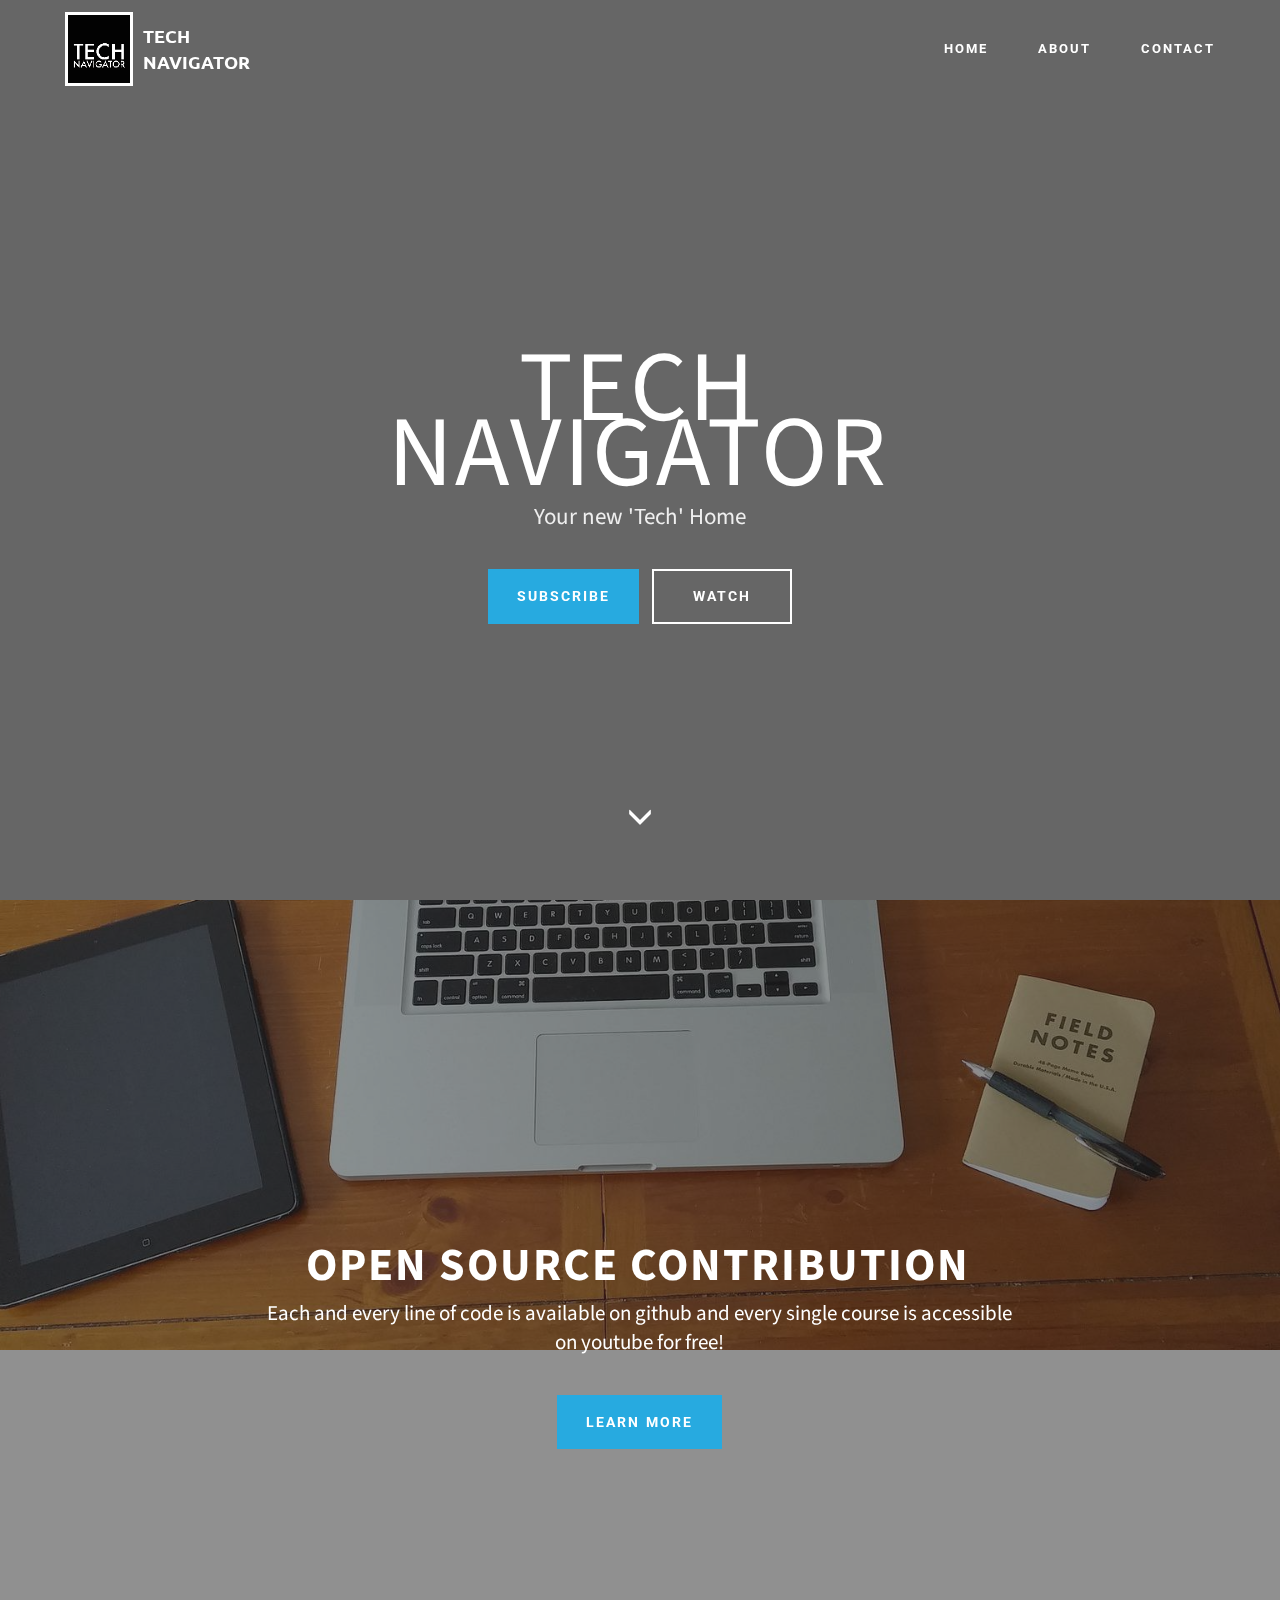
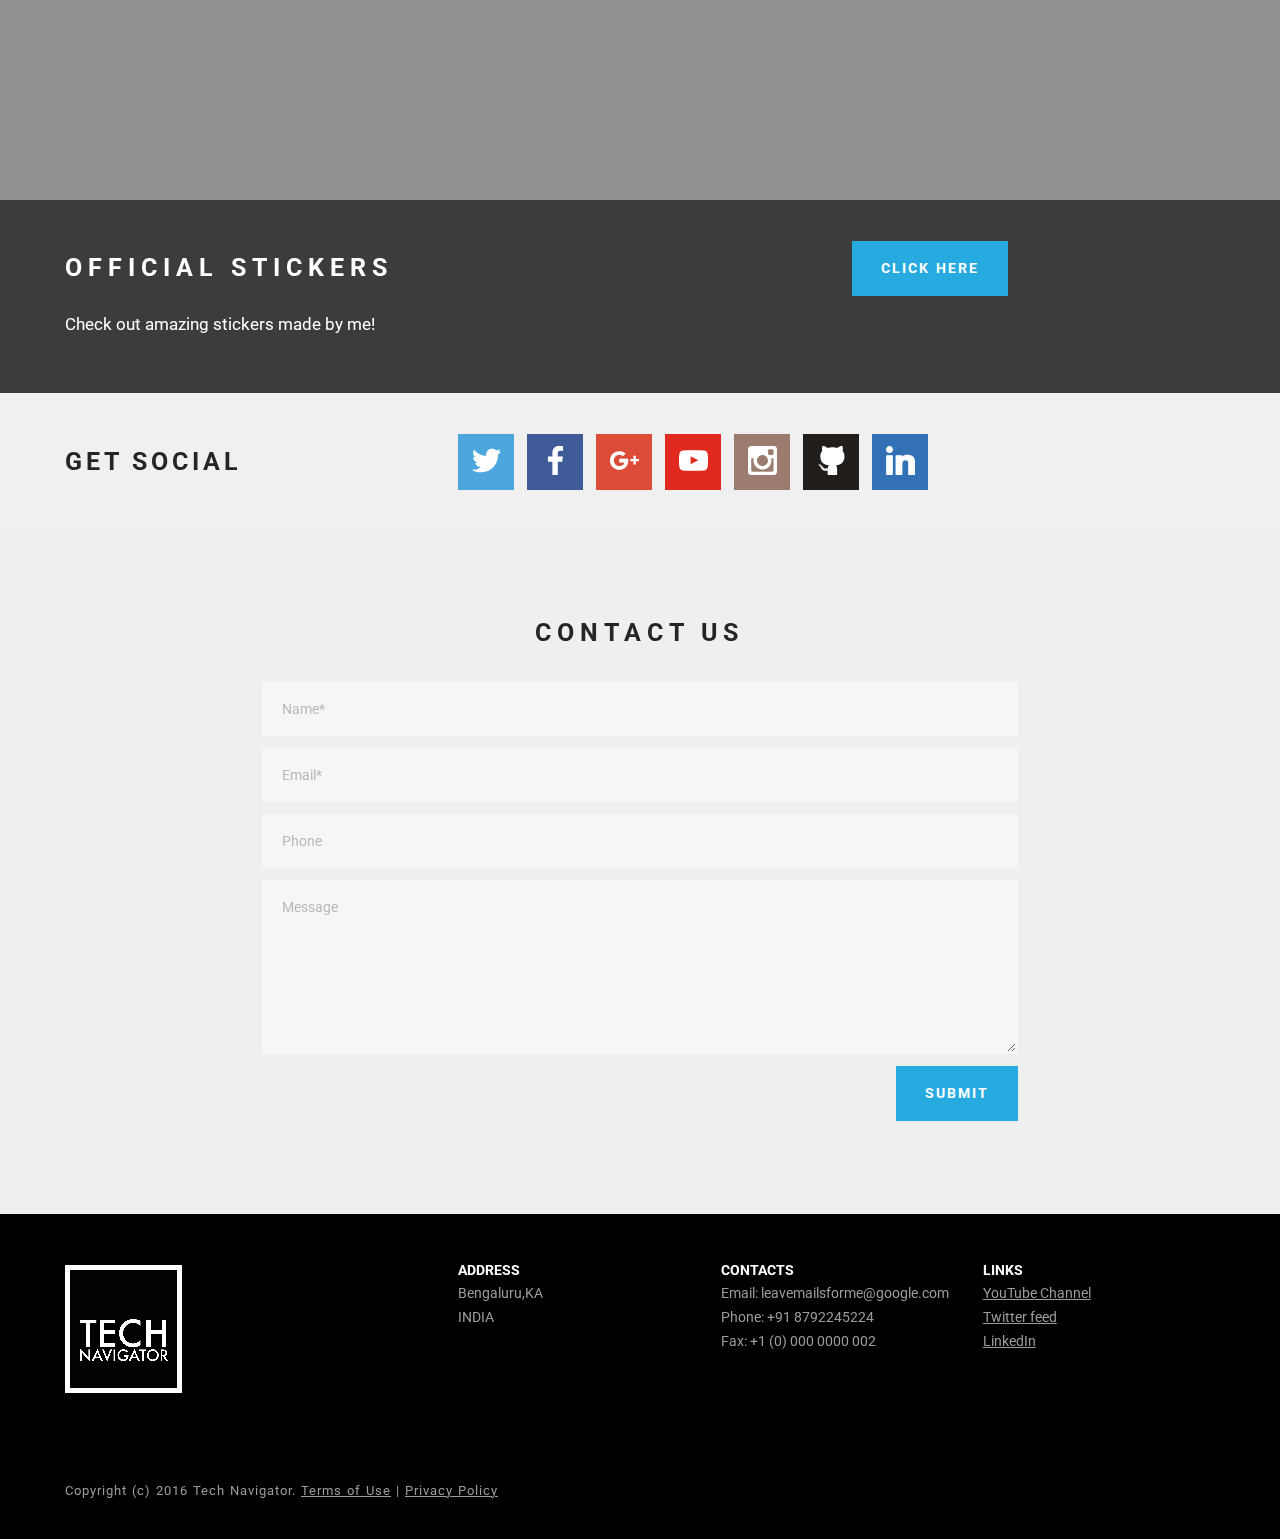
==== index.html @ 064259a5 "r11" ====
<!DOCTYPE html>
<html>
<head>
  <!-- Site made with Mobirise Website Builder v2.8.5, https://mobirise.com -->
  <meta charset="UTF-8">
  <meta http-equiv="X-UA-Compatible" content="IE=edge">
  <meta name="generator" content="Mobirise v2.8.5, mobirise.com">
  <meta name="viewport" content="width=device-width, initial-scale=1">
  <link rel="shortcut icon" href="assets/images/tech-navigator-sticker1-650x709-42.png" type="image/x-icon">
  <meta name="description" content="TECH NAVIGATOR-your new 'tech' home">
  <title>Tech Navigator</title>
  <link rel="stylesheet" href="https://fonts.googleapis.com/css?family=Roboto:700,400&amp;subset=cyrillic,latin,greek,vietnamese">
  <link rel="stylesheet" href="assets/bootstrap/css/bootstrap.min.css">
  <link rel="stylesheet" href="assets/animate.css/animate.min.css">
  <link rel="stylesheet" href="assets/socicon/css/socicon.min.css">
  <link rel="stylesheet" href="assets/mobirise/css/style.css">
  <link rel="stylesheet" href="assets/mobirise/css/mbr-additional.css" type="text/css">
  
  
  <!-- Paste any valid HTML code here. The code will be inserted to the end of <head> section, right before </head> -->
</head>
<body>
<section class="engine"><a rel="nofollow" href="https://mobirise.com">Mobirise easy website builder</a></section>
<section class="mbr-navbar mbr-navbar--freeze mbr-navbar--absolute mbr-navbar--transparent mbr-navbar--sticky mbr-navbar--auto-collapse" id="menu-9">
    <div class="mbr-navbar__section mbr-section">
        <div class="mbr-section__container container">
            <div class="mbr-navbar__container">
                <div class="mbr-navbar__column mbr-navbar__column--s mbr-navbar__brand">
                    <span class="mbr-navbar__brand-link mbr-brand mbr-brand--inline">
                        <span class="mbr-brand__logo"><a href="#top"><img class="mbr-navbar__brand-img mbr-brand__img" src="assets/images/tech-navigator-sticker1-650x709-78.png" alt="TechNavigator" title="Tech Navigator"></a></span>
                        <span class="mbr-brand__name"><a class="mbr-brand__name text-white" href="https://mobirise.com">TECH<br>NAVIGATOR</a></span>
                    </span>
                </div>
                <div class="mbr-navbar__hamburger mbr-hamburger text-white"><span class="mbr-hamburger__line"></span></div>
                <div class="mbr-navbar__column mbr-navbar__menu">
                    <nav class="mbr-navbar__menu-box mbr-navbar__menu-box--inline-right">
                        <div class="mbr-navbar__column"><ul class="mbr-navbar__items mbr-navbar__items--right mbr-buttons mbr-buttons--freeze mbr-buttons--right btn-decorator mbr-buttons--active mbr-buttons--only-links"><li class="mbr-navbar__item"><a class="mbr-buttons__link btn text-white" href="#top">HOME</a></li><li class="mbr-navbar__item"><a class="mbr-buttons__link btn text-white" href="#bottom">ABOUT</a></li><li class="mbr-navbar__item"><a class="mbr-buttons__link btn text-white" href="index.html#form1-6">CONTACT</a></li></ul></div>
                        
                    </nav>
                </div>
            </div>
        </div>
    </div>
</section>

<section class="mbr-box mbr-section mbr-section--relative mbr-section--fixed-size mbr-section--full-height mbr-section--bg-adapted" id="header4-8" data-bg-video="https://www.youtube.com/embed/uNCr7NdOJgw?rel=0&amp;autoplay=0&amp;loop=0">
    <div class="mbr-box__magnet mbr-box__magnet--sm-padding mbr-box__magnet--center-center mbr-after-navbar">
        <div class="mbr-overlay" style="opacity: 0.6; background-color: rgb(0, 0, 0);"></div>
        <div class="mbr-box__container mbr-section__container container">
            <div class="mbr-box mbr-box--stretched"><div class="mbr-box__magnet mbr-box__magnet--center-center">
                <div class="row"><div class=" col-sm-8 col-sm-offset-2">
                    <div class="mbr-hero animated fadeInUp">
                        <h1 class="mbr-hero__text"><span style="font-weight: normal;">TECH NAVIGATOR</span></h1>
                        <p class="mbr-hero__subtext">Your new 'Tech' Home</p>
                    </div>
                    <div class="mbr-buttons btn-inverse mbr-buttons--center">  <a class="mbr-buttons__btn btn btn-lg animated fadeInUp delay btn-info" href="https://youtube.com/amitnvaidya" target="_blank">SUBSCRIBE<br></a> <a class="mbr-buttons__btn btn btn-lg btn-default animated fadeInUp delay" href="https://www.youtube.com/playlist?list=PLXVD04Zo56DFXIdVe-W4bL9GsMM1VZHOS" target="_blank">&nbsp; WATCH &nbsp;</a></div>
                </div></div>
            </div></div>
        </div>
        <div class="mbr-arrow mbr-arrow--floating text-center">
            <div class="mbr-section__container container">
                <a class="mbr-arrow__link" href="#header2-10"><i class="glyphicon glyphicon-menu-down"></i></a>
            </div>
        </div>
    </div>
</section>

<section class="mbr-box mbr-section mbr-section--relative mbr-section--fixed-size mbr-section--full-height mbr-section--bg-adapted mbr-parallax-background" id="header2-10" style="background-image: url(assets/images/writing-675083-1920-1920x1080-98.jpg);">
    <div class="mbr-box__magnet mbr-box__magnet--sm-padding mbr-box__magnet--center-center">
        <div class="mbr-overlay" style="opacity: 0.5; background-color: rgb(34, 34, 34);"></div>
        <div class="mbr-box__container mbr-section__container container">
            <div class="mbr-box mbr-box--stretched"><div class="mbr-box__magnet mbr-box__magnet--center-center">
                <div class="row"><div class=" col-sm-8 col-sm-offset-2">
                    <div class="mbr-hero animated fadeInUp">
                        <h1 class="mbr-hero__text">OPEN SOURCE CONTRIBUTION</h1>
                        <p class="mbr-hero__subtext">Each and every line of code is available on github and every single course is accessible on youtube for free!</p>
                    </div>
                    <div class="mbr-buttons btn-inverse mbr-buttons--center"><a class="mbr-buttons__btn btn btn-lg animated fadeInUp delay btn-info" href="https://github.com/amitnv/SimpleSwift" target="_blank">LEARN MORE</a></div>
                </div></div>
            </div></div>
        </div>
        
    </div>
</section>

<section class="mbr-section mbr-section--relative mbr-section--short-paddings" id="msg-box1-11" style="background-color: rgb(60, 60, 60);">

    

    <div class="mbr-section__container mbr-section__container--isolated container">
        <div class="row">
            <div class="mbr-box mbr-box--fixed mbr-box--adapted">
                <div class="mbr-box__magnet mbr-box__magnet--top-left mbr-section__left col-sm-8">
                    <div class="mbr-section__container mbr-section__container--middle">
                        <div class="mbr-header mbr-header--auto-align mbr-header--wysiwyg">
                            <h3 class="mbr-header__text">OFFICIAL STICKERS</h3>
                        </div>
                    </div>
                    <div class="mbr-section__container">
                        <div class="mbr-article mbr-article--auto-align mbr-article--wysiwyg"><p>Check out amazing stickers made by me!</p></div>
                    </div>
                </div>
                <div class="mbr-box__magnet mbr-box__magnet--top-left mbr-section__right col-sm-4">
                    <div class="mbr-section__container">
                        <div class="mbr-buttons mbr-buttons--auto-align mbr-buttons--top mbr-buttons--left"><a class="mbr-buttons__btn btn btn-lg btn-info" href="https://www.stickermule.com/user/1070709421/stickers" target="_blank">CLICK HERE</a></div>
                    </div>
                </div>
            </div>
        </div>
    </div>

</section>

<section class="mbr-section mbr-section--relative mbr-section--fixed-size" id="social-buttons2-13" style="background-color: rgb(240, 240, 240);">
    

    <div class="mbr-section__container container">
        <div class="mbr-header mbr-header--inline row">
            <div class="col-sm-4">
                <h3 class="mbr-header__text">GET SOCIAL</h3>
            </div>
            <div class="mbr-social-icons mbr-social-icons--style-1 col-sm-8"><a class="mbr-social-icons__icon socicon-bg-twitter" title="Twitter" target="_blank" href="https://twitter.com/amitnv"><i class="socicon socicon-twitter"></i></a> <a class="mbr-social-icons__icon socicon-bg-facebook" title="Facebook" href="https://www.facebook.com/yourtechnavigator"><i class="socicon socicon-facebook"></i></a> <a class="mbr-social-icons__icon socicon-bg-googleplus" title="Google+" target="_blank" href="https://plus.google.com/+AmitVaidya"><i class="socicon socicon-googleplus"></i></a> <a class="mbr-social-icons__icon socicon-bg-youtube" title="YouTube" target="_blank" href="http://www.youtube.com/amitnvaidya"><i class="socicon socicon-youtube"></i></a> <a class="mbr-social-icons__icon socicon-bg-instagram" title="Instagram" target="_blank" href="https://instagram.com/realamitvaidya"><i class="socicon socicon-instagram"></i></a>  <a class="mbr-social-icons__icon socicon-bg-github" title="GitHub" target="_blank" href="https://github.com/AmitNV"><i class="socicon socicon-github"></i></a>   <a class="mbr-social-icons__icon socicon-bg-linkedin" title="LinkedIn" target="_blank" href="https://in.linkedin.com/in/amitnv"><i class="socicon socicon-linkedin"></i></a> </div>
        </div>
    </div>
</section>

<section class="mbr-section mbr-section--relative mbr-section--fixed-size" id="form1-6" style="background-color: rgb(239, 239, 239);">
    
    <div class="mbr-section__container mbr-section__container--std-padding container">
        <div class="row">
            <div class="col-sm-12">
                <div class="row">
                    <div class="col-sm-8 col-sm-offset-2" data-form-type="formoid">
                        <div class="mbr-header mbr-header--center mbr-header--std-padding">
                            <h2 class="mbr-header__text">CONTACT US</h2>
                        </div>
                        <div data-form-alert="true">
                            <div class="hide" data-form-alert-success="true">Thanks for filling out the form!</div>
                        </div>
                        <form action="https://mobirise.com/" method="post" data-form-title="CONTACT US">
                            <input type="hidden" value="1Ku60bnbR7dwLgJPHSjY0pDj+l10hH0d3arol1ZSJafs/FvfCr0bGq7lhU5NNKpgb6w3Pp1PDjisDp9xvithhccKBp+FXj8LhmdqUry1zgg//em5UzDapGGVMYiGqhB0" data-form-email="true">
                            <div class="form-group">
                                <input type="text" class="form-control" name="name" required="" placeholder="Name*" data-form-field="Name">
                            </div>
                            <div class="form-group">
                                <input type="email" class="form-control" name="email" required="" placeholder="Email*" data-form-field="Email">
                            </div>
                            <div class="form-group">
                                <input type="tel" class="form-control" name="phone" placeholder="Phone" data-form-field="Phone">
                            </div>
                            <div class="form-group">
                                <textarea class="form-control" name="message" rows="7" placeholder="Message" data-form-field="Message"></textarea>
                            </div>
                            <div class="mbr-buttons mbr-buttons--right"><button type="submit" class="mbr-buttons__btn btn btn-lg btn-info">SUBMIT</button></div>
                        </form>
                    </div>
                </div>
            </div>
        </div>
    </div>
</section>

<section class="mbr-section mbr-section--relative mbr-section--fixed-size" id="contacts1-7" style="background-color: rgb(0, 0, 0);">
    
    <div class="mbr-section__container container">
        <div class="mbr-contacts mbr-contacts--wysiwyg row">
            <div class="col-sm-4">
                <div><img class="mbr-contacts__img mbr-contacts__img--left" src="assets/images/tech-navigator-sticker1-650x709-28.png"></div>
            </div>
            <div class="col-sm-8">
                <div class="row">
                    <div class="col-sm-4">
                        <p class="mbr-contacts__text"><strong>ADDRESS</strong><br>Bengaluru,KA<br>INDIA</p>
                    </div>
                    <div class="col-sm-4">
                        <p class="mbr-contacts__text"><strong>CONTACTS</strong><br>
Email: leavemailsforme@google.com<br>
Phone: +91 8792245224<br>
Fax: +1 (0) 000 0000 002</p>
                    </div>
                    <div class="col-sm-4"><p class="mbr-contacts__text"><strong>LINKS</strong></p><ul class="mbr-contacts__list"><li><a href="http://youtube.com/amitnvaidya" target="_blank" class="text-gray">YouTube Channel</a></li><li><a href="https://twitter.com/amitnv" target="_blank" class="text-gray">Twitter feed</a><a class="mbr-contacts__link text-gray" href="https://mobirise.com/mobirise-free-win.zip"></a></li><li><a href="https://in.linkedin.com/in/amitnv" target="_blank" class="text-gray">LinkedIn</a><a class="mbr-contacts__link text-gray" href="https://mobirise.com/mobirise-free-mac.zip"></a></li></ul></div>
                </div>
            </div>
        </div>
    </div>
</section>

<footer class="mbr-section mbr-section--relative mbr-section--fixed-size" id="footer1-2" style="background-color: rgb(0, 0, 0);">
    
    <div class="mbr-section__container container">
        <div class="mbr-footer mbr-footer--wysiwyg row">
            <div class="col-sm-12">
                <p class="mbr-footer__copyright">Copyright (c) 2016 Tech Navigator. <a class="mbr-footer__link text-gray" href="about.html">Terms of Use</a>  | <a class="mbr-footer__link text-gray" href="about.html">Privacy Policy</a></p>
            </div>
        </div>
    </div>
</footer>


  <script src="assets/web/assets/jquery/jquery.min.js"></script>
  <script src="assets/bootstrap/js/bootstrap.min.js"></script>
  <script src="assets/smooth-scroll/SmoothScroll.js"></script>
  <script src="assets/jquery-mb-ytplayer/jquery.mb.YTPlayer.min.js"></script>
  <script src="assets/jarallax/jarallax.js"></script>
  <!--[if lte IE 9]>
    <script src="assets/jquery-placeholder/jquery.placeholder.min.js"></script>
  <![endif]-->
  <script src="assets/mobirise/js/script.js"></script>
  <script src="assets/formoid/formoid.min.js"></script>
  
  <!-- Paste any valid HTML code here. The code will be inserted to the end of <body> section, right before </body> -->
</body>
</html>
---- assets/socicon/css/socicon.min.css ----
@charset "UTF-8";@font-face{font-family:"socicon";src:url("../fonts/socicon.eot");src:url("../fonts/socicon.eot?#iefix") format("embedded-opentype"),url("../fonts/socicon.woff") format("woff"),url("../fonts/socicon.ttf") format("truetype"),url("../fonts/socicon.svg#sociconregular") format("svg");font-weight:normal;font-style:normal}.socicon:before{position:relative;top:1px;display:inline-block;font-family:"socicon";font-style:normal;font-weight:normal;line-height:1;text-transform:none !important;-webkit-font-smoothing:antialiased;-moz-osx-font-smoothing:grayscale}.socicon-twitter:before{content:"\e040"}.socicon-facebook:before{content:"\e041"}.socicon-googleplus:before{content:"\e042"}.socicon-pinterest:before{content:"\e043"}.socicon-foursquare:before{content:"\e044"}.socicon-yahoo:before{content:"\e045"}.socicon-skype:before{content:"\e046"}.socicon-yelp:before{content:"\e047"}.socicon-feedburner:before{content:"\e048"}.socicon-linkedin:before{content:"\e049"}.socicon-viadeo:before{content:"\e04a"}.socicon-xing:before{content:"\e04b"}.socicon-myspace:before{content:"\e04c"}.socicon-soundcloud:before{content:"\e04d"}.socicon-spotify:before{content:"\e04e"}.socicon-grooveshark:before{content:"\e04f"}.socicon-mixcloud:before{content:"\e001"}.socicon-lastfm:before{content:"\e050"}.socicon-youtube:before{content:"\e051"}.socicon-vimeo:before{content:"\e052"}.socicon-dailymotion:before{content:"\e053"}.socicon-vine:before{content:"\e054"}.socicon-flickr:before{content:"\e055"}.socicon-500px:before{content:"\e056"}.socicon-instagram:before{content:"\e057"}.socicon-wordpress:before{content:"\e058"}.socicon-tumblr:before{content:"\e059"}.socicon-blogger:before{content:"\e020"}.socicon-technorati:before{content:"\e021"}.socicon-reddit:before{content:"\e022"}.socicon-dribbble:before{content:"\e023"}.socicon-stumbleupon:before{content:"\e024"}.socicon-digg:before{content:"\e025"}.socicon-envato:before{content:"\e026"}.socicon-behance:before{content:"\e027"}.socicon-delicious:before{content:"\e028"}.socicon-deviantart:before{content:"\e029"}.socicon-forrst:before{content:"\e02a"}.socicon-play:before{content:"\e02b"}.socicon-zerply:before{content:"\e02c"}.socicon-wikipedia:before{content:"\e02d"}.socicon-apple:before{content:"\e02e"}.socicon-flattr:before{content:"\e02f"}.socicon-github:before{content:"\e030"}.socicon-friendfeed:before{content:"\e032"}.socicon-newsvine:before{content:"\e033"}.socicon-identica:before{content:"\e034"}.socicon-bebo:before{content:"\e035"}.socicon-zynga:before{content:"\e036"}.socicon-steam:before{content:"\e037"}.socicon-xbox:before{content:"\e038"}.socicon-windows:before{content:"\e039"}.socicon-outlook:before{content:"\e010"}.socicon-coderwall:before{content:"\e011"}.socicon-tripadvisor:before{content:"\e012"}.socicon-appnet:before{content:"\e013"}.socicon-goodreads:before{content:"\e014"}.socicon-tripit:before{content:"\e015"}.socicon-lanyrd:before{content:"\e016"}.socicon-slideshare:before{content:"\e017"}.socicon-buffer:before{content:"\e018"}.socicon-rss:before{content:"\e00b"}.socicon-vkontakte:before{content:"\e01a"}.socicon-disqus:before{content:"\e019"}.socicon-houzz:before{content:"\e00a"}.socicon-mail:before{content:"\e01f"}.socicon-patreon:before{content:"\e01c"}.socicon-paypal:before{content:"\e00c"}.socicon-playstation:before{content:"\e03d"}.socicon-smugmug:before{content:"\e05e"}.socicon-swarm:before{content:"\e003"}.socicon-triplej:before{content:"\e009"}.socicon-yammer:before{content:"\e005"}.socicon-stackoverflow:before{content:"\e007"}.socicon-drupal:before{content:"\e002"}.socicon-odnoklassniki:before{content:"\e00d"}.socicon-android:before{content:"\e03e"}.socicon-meetup:before{content:"\e03c"}.socicon-persona:before{content:"\e008"}.socicon-amazon:before{content:"\e05c"}.socicon-ello:before{content:"\e006"}.socicon-8tracks:before{content:"\e05b"}.socicon-twitch:before{content:"\e05a"}.socicon-airbnb:before{content:"\e00e"}.socicon-pocket:before{content:"\e01e"}.socicon-whatsapp:before{content:"\e01b"}.socicon-storehouse:before{content:"\e01d"}.socicon-icq:before{content:"\e05d"}.socicon-modelmayhem:before{content:"\e000"}.socicon-istock:before{content:"\e004"}.socicon-angellist:before{content:"\e062"}.socicon-periscope:before{content:"\e00f"}.socicon-ravelry:before{content:"\e05f"}.socicon-snapchat:before{content:"\e03f"}.socicon-weibo:before{content:"\e060"}.socicon-douban:before{content:"\e03b"}.socicon-baidu:before{content:"\e061"}.socicon-qq:before{content:"\e03a"}.socicon-renren:before{content:"\e031"}.socicon-ebay:before{content:"\e063"}.socicon-imdb:before{content:"\e064"}.socicon-stayfriends:before{content:"\e065"}.socicon-residentadvisor:before{content:"\e066"}.socicon-google:before{content:"\e067"}.socicon-yandex:before{content:"\e068"}.socicon-sharethis:before{content:"\e069"}.socicon-bandcamp:before{content:"\e06a"}.socicon-itunes:before{content:"\e06b"}.socicon-deezer:before{content:"\e06c"}.socicon-medium:before{content:"\e06d"}.socicon-telegram:before{content:"\e06e"}.socicon-openid:before{content:"\e06f"}.socicon-amplement:before{content:"\e070"}.socicon-bg-twitter{background:#4da7de}.socicon-bg-twitter:hover{background:#4da7de !important}.socicon-bg-facebook{background:#3e5b98}.socicon-bg-facebook:hover{background:#3e5b98 !important}.socicon-bg-googleplus{background:#dd4b39}.socicon-bg-googleplus:hover{background:#dd4b39 !important}.socicon-bg-pinterest{background:#c92619}.socicon-bg-pinterest:hover{background:#c92619 !important}.socicon-bg-foursquare{background:#f94877}.socicon-bg-foursquare:hover{background:#f94877 !important}.socicon-bg-yahoo{background:#6e2a85}.socicon-bg-yahoo:hover{background:#6e2a85 !important}.socicon-bg-skype{background:#28abe3}.socicon-bg-skype:hover{background:#28abe3 !important}.socicon-bg-yelp{background:#c83218}.socicon-bg-yelp:hover{background:#c83218 !important}.socicon-bg-feedburner{background:#fc0}.socicon-bg-feedburner:hover{background:#fc0 !important}.socicon-bg-linkedin{background:#3371b7}.socicon-bg-linkedin:hover{background:#3371b7 !important}.socicon-bg-viadeo{background:#e4a000}.socicon-bg-viadeo:hover{background:#e4a000 !important}.socicon-bg-xing{background:#005a60}.socicon-bg-xing:hover{background:#005a60 !important}.socicon-bg-myspace{background:#323232}.socicon-bg-myspace:hover{background:#323232 !important}.socicon-bg-soundcloud{background:#fe3801}.socicon-bg-soundcloud:hover{background:#fe3801 !important}.socicon-bg-spotify{background:#7bb342}.socicon-bg-spotify:hover{background:#7bb342 !important}.socicon-bg-grooveshark{background:#000}.socicon-bg-grooveshark:hover{background:#000 !important}.socicon-bg-mixcloud{background:#000}.socicon-bg-mixcloud:hover{background:#000 !important}.socicon-bg-lastfm{background:#d41316}.socicon-bg-lastfm:hover{background:#d41316 !important}.socicon-bg-youtube{background:#e02a20}.socicon-bg-youtube:hover{background:#e02a20 !important}.socicon-bg-vimeo{background:#51b5e7}.socicon-bg-vimeo:hover{background:#51b5e7 !important}.socicon-bg-dailymotion{background:#004e72}.socicon-bg-dailymotion:hover{background:#004e72 !important}.socicon-bg-vine{background:#00b389}.socicon-bg-vine:hover{background:#00b389 !important}.socicon-bg-flickr{background:#1e1e1b}.socicon-bg-flickr:hover{background:#1e1e1b !important}.socicon-bg-500px{background:#58a9de}.socicon-bg-500px:hover{background:#58a9de !important}.socicon-bg-instagram{background:#9c7c6e}.socicon-bg-instagram:hover{background:#9c7c6e !important}.socicon-bg-wordpress{background:#464646}.socicon-bg-wordpress:hover{background:#464646 !important}.socicon-bg-tumblr{background:#45556c}.socicon-bg-tumblr:hover{background:#45556c !important}.socicon-bg-blogger{background:#ec661c}.socicon-bg-blogger:hover{background:#ec661c !important}.socicon-bg-technorati{background:#5cb030}.socicon-bg-technorati:hover{background:#5cb030 !important}.socicon-bg-reddit{background:#e74a1e}.socicon-bg-reddit:hover{background:#e74a1e !important}.socicon-bg-dribbble{background:#e84d88}.socicon-bg-dribbble:hover{background:#e84d88 !important}.socicon-bg-stumbleupon{background:#e64011}.socicon-bg-stumbleupon:hover{background:#e64011 !important}.socicon-bg-digg{background:#1d1d1b}.socicon-bg-digg:hover{background:#1d1d1b !important}.socicon-bg-envato{background:#597c3a}.socicon-bg-envato:hover{background:#597c3a !important}.socicon-bg-behance{background:#000}.socicon-bg-behance:hover{background:#000 !important}.socicon-bg-delicious{background:#020202}.socicon-bg-delicious:hover{background:#020202 !important}.socicon-bg-deviantart{background:#c5d200}.socicon-bg-deviantart:hover{background:#c5d200 !important}.socicon-bg-forrst{background:#5b9a68}.socicon-bg-forrst:hover{background:#5b9a68 !important}.socicon-bg-play{background:#000}.socicon-bg-play:hover{background:#000 !important}.socicon-bg-zerply{background:#9dbc7a}.socicon-bg-zerply:hover{background:#9dbc7a !important}.socicon-bg-wikipedia{background:#000}.socicon-bg-wikipedia:hover{background:#000 !important}.socicon-bg-apple{background:#b9bfc1}.socicon-bg-apple:hover{background:#b9bfc1 !important}.socicon-bg-flattr{background:#f67c1a}.socicon-bg-flattr:hover{background:#f67c1a !important}.socicon-bg-github{background:#221e1b}.socicon-bg-github:hover{background:#221e1b !important}.socicon-bg-friendfeed{background:#2f72c4}.socicon-bg-friendfeed:hover{background:#2f72c4 !important}.socicon-bg-newsvine{background:#075b2f}.socicon-bg-newsvine:hover{background:#075b2f !important}.socicon-bg-identica{background:#000}.socicon-bg-identica:hover{background:#000 !important}.socicon-bg-bebo{background:#ef1011}.socicon-bg-bebo:hover{background:#ef1011 !important}.socicon-bg-zynga{background:#dc0606}.socicon-bg-zynga:hover{background:#dc0606 !important}.socicon-bg-steam{background:#171a21}.socicon-bg-steam:hover{background:#171a21 !important}.socicon-bg-xbox{background:#92c83e}.socicon-bg-xbox:hover{background:#92c83e !important}.socicon-bg-windows{background:#00bdf6}.socicon-bg-windows:hover{background:#00bdf6 !important}.socicon-bg-outlook{background:#0072c6}.socicon-bg-outlook:hover{background:#0072c6 !important}.socicon-bg-coderwall{background:#3e8dcc}.socicon-bg-coderwall:hover{background:#3e8dcc !important}.socicon-bg-tripadvisor{background:#4b7e37}.socicon-bg-tripadvisor:hover{background:#4b7e37 !important}.socicon-bg-appnet{background:#494949}.socicon-bg-appnet:hover{background:#494949 !important}.socicon-bg-goodreads{background:#463020}.socicon-bg-goodreads:hover{background:#463020 !important}.socicon-bg-tripit{background:#1982c3}.socicon-bg-tripit:hover{background:#1982c3 !important}.socicon-bg-lanyrd{background:#3c80c9}.socicon-bg-lanyrd:hover{background:#3c80c9 !important}.socicon-bg-slideshare{background:#4ba3a6}.socicon-bg-slideshare:hover{background:#4ba3a6 !important}.socicon-bg-buffer{background:#000}.socicon-bg-buffer:hover{background:#000 !important}.socicon-bg-rss{background:#f26109}.socicon-bg-rss:hover{background:#f26109 !important}.socicon-bg-vkontakte{background:#5a7fa6}.socicon-bg-vkontakte:hover{background:#5a7fa6 !important}.socicon-bg-disqus{background:#2e9fff}.socicon-bg-disqus:hover{background:#2e9fff !important}.socicon-bg-houzz{background:#7cc04b}.socicon-bg-houzz:hover{background:#7cc04b !important}.socicon-bg-mail{background:#000}.socicon-bg-mail:hover{background:#000 !important}.socicon-bg-patreon{background:#e44727}.socicon-bg-patreon:hover{background:#e44727 !important}.socicon-bg-paypal{background:#009cde}.socicon-bg-paypal:hover{background:#009cde !important}.socicon-bg-playstation{background:#000}.socicon-bg-playstation:hover{background:#000 !important}.socicon-bg-smugmug{background:#acfd32}.socicon-bg-smugmug:hover{background:#acfd32 !important}.socicon-bg-swarm{background:#fc9d3c}.socicon-bg-swarm:hover{background:#fc9d3c !important}.socicon-bg-triplej{background:#e53531}.socicon-bg-triplej:hover{background:#e53531 !important}.socicon-bg-yammer{background:#1175c4}.socicon-bg-yammer:hover{background:#1175c4 !important}.socicon-bg-stackoverflow{background:#fd9827}.socicon-bg-stackoverflow:hover{background:#fd9827 !important}.socicon-bg-drupal{background:#00598e}.socicon-bg-drupal:hover{background:#00598e !important}.socicon-bg-odnoklassniki{background:#f48420}.socicon-bg-odnoklassniki:hover{background:#f48420 !important}.socicon-bg-android{background:#8ec047}.socicon-bg-android:hover{background:#8ec047 !important}.socicon-bg-meetup{background:#e2373c}.socicon-bg-meetup:hover{background:#e2373c !important}.socicon-bg-persona{background:#e6753d}.socicon-bg-persona:hover{background:#e6753d !important}.socicon-bg-amazon{background:#f90}.socicon-bg-amazon:hover{background:#f90 !important}.socicon-bg-ello{background:#000}.socicon-bg-ello:hover{background:#000 !important}.socicon-bg-8tracks{background:#122c4b}.socicon-bg-8tracks:hover{background:#122c4b !important}.socicon-bg-twitch{background:#6441a5}.socicon-bg-twitch:hover{background:#6441a5 !important}.socicon-bg-airbnb{background:#ff5a5f}.socicon-bg-airbnb:hover{background:#ff5a5f !important}.socicon-bg-pocket{background:#ed4055}.socicon-bg-pocket:hover{background:#ed4055 !important}.socicon-bg-whatsapp{background:#20b038}.socicon-bg-whatsapp:hover{background:#20b038 !important}.socicon-bg-storehouse{background:#25b0e6}.socicon-bg-storehouse:hover{background:#25b0e6 !important}.socicon-bg-icq{background:#7ebd00}.socicon-bg-icq:hover{background:#7ebd00 !important}.socicon-bg-modelmayhem{background:#000}.socicon-bg-modelmayhem:hover{background:#000 !important}.socicon-bg-istock{background:#000}.socicon-bg-istock:hover{background:#000 !important}.socicon-bg-angellist{background:#000}.socicon-bg-angellist:hover{background:#000 !important}.socicon-bg-periscope{background:#3aa4c6}.socicon-bg-periscope:hover{background:#3aa4c6 !important}.socicon-bg-ravelry{background:#b6014c}.socicon-bg-ravelry:hover{background:#b6014c !important}.socicon-bg-snapchat{background:#fffa37}.socicon-bg-snapchat:hover{background:#fffa37 !important}.socicon-bg-weibo{background:#e31c34}.socicon-bg-weibo:hover{background:#e31c34 !important}.socicon-bg-douban{background:#3ca353}.socicon-bg-douban:hover{background:#3ca353 !important}.socicon-bg-baidu{background:#2629d9}.socicon-bg-baidu:hover{background:#2629d9 !important}.socicon-bg-qq{background:#4297d3}.socicon-bg-qq:hover{background:#4297d3 !important}.socicon-bg-renren{background:#2266b0}.socicon-bg-renren:hover{background:#2266b0 !important}.socicon-bg-ebay{background:#333}.socicon-bg-ebay:hover{background:#333 !important}.socicon-bg-imdb{background:#e8ba00}.socicon-bg-imdb:hover{background:#e8ba00 !important}.socicon-bg-stayfriends{background:#f08a1c}.socicon-bg-stayfriends:hover{background:#f08a1c !important}.socicon-bg-residentadvisor{background:#b3be1b}.socicon-bg-residentadvisor:hover{background:#b3be1b !important}.socicon-bg-google{background:#4285f4}.socicon-bg-google:hover{background:#4285f4 !important}.socicon-bg-yandex{background:#f00}.socicon-bg-yandex:hover{background:#f00 !important}.socicon-bg-sharethis{background:#01bf01}.socicon-bg-sharethis:hover{background:#01bf01 !important}.socicon-bg-bandcamp{background:#619aa9}.socicon-bg-bandcamp:hover{background:#619aa9 !important}.socicon-bg-itunes{background:#ff5e51}.socicon-bg-itunes:hover{background:#ff5e51 !important}.socicon-bg-deezer{background:#32323d}.socicon-bg-deezer:hover{background:#32323d !important}.socicon-bg-medium{background:#000}.socicon-bg-medium:hover{background:#000 !important}.socicon-bg-telegram{background:#08c}.socicon-bg-telegram:hover{background:#08c !important}.socicon-bg-openid{background:#f78c40}.socicon-bg-openid:hover{background:#f78c40 !important}.socicon-bg-amplement{background:#0996c3}.socicon-bg-amplement:hover{background:#0996c3 !important}
---- assets/mobirise/css/style.css ----
.is-builder .animated {
  -webkit-animation-name: none !important;
  animation-name: none !important;
}
html {
  position: relative;
  min-height: 100%;
}
.mbr-embedded-video {
  position: relative;
}
.mbr-background-video,
.mbr-background-video-preview {
  bottom: 0;
  left: 0;
  overflow: hidden;
  position: absolute;
  right: 0;
  top: 0;
}
.mbr-parallax-background,
.mbr-background {
  background-attachment: fixed !important;
  background-position: 50% 0;
  background-repeat: no-repeat;
  background-size: cover !important;
}
.mbr-hidden-scrollbar .mbr-parallax-background {
  background-size: auto 130%;
}
.mobile .mbr-parallax-background {
  background-attachment: scroll !important;
}
.mbr-background {
  background-attachment: scroll !important;
}
.mbr-navbar {
  position: relative;
  width: 100%;
}
.mbr-navbar:before {
  content: "";
  display: block;
}
.mbr-navbar__brand-link:after,
.mbr-navbar__brand-img {
  max-height: 74px;
}
.mbr-navbar:before,
.mbr-navbar__container {
  height: 98px;
}
.mbr-navbar--ss .mbr-navbar__brand-link:after,
.mbr-navbar--ss .mbr-navbar__brand-img {
  height: 74px;
}
.mbr-navbar--ss:before,
.mbr-navbar--ss .mbr-navbar__container {
  height: 98px;
}
.mbr-navbar--xs .mbr-navbar__brand-link:after,
.mbr-navbar--xs .mbr-navbar__brand-img {
  height: 32px;
}
.mbr-navbar--xs:before,
.mbr-navbar--xs .mbr-navbar__container {
  height: 56px;
}
.mbr-navbar--s .mbr-navbar__brand-link:after,
.mbr-navbar--s .mbr-navbar__brand-img {
  height: 48px;
}
.mbr-navbar--s:before,
.mbr-navbar--s .mbr-navbar__container {
  height: 72px;
}
.mbr-navbar--m .mbr-navbar__brand-link:after,
.mbr-navbar--m .mbr-navbar__brand-img {
  height: 64px;
}
.mbr-navbar--m:before,
.mbr-navbar--m .mbr-navbar__container {
  height: 88px;
}
.mbr-navbar--l .mbr-navbar__brand-link:after,
.mbr-navbar--l .mbr-navbar__brand-img {
  height: 96px;
}
.mbr-navbar--l:before,
.mbr-navbar--l .mbr-navbar__container {
  height: 120px;
}
.mbr-navbar--xl .mbr-navbar__brand-link:after,
.mbr-navbar--xl .mbr-navbar__brand-img {
  height: 128px;
}
.mbr-navbar--xl:before,
.mbr-navbar--xl .mbr-navbar__container {
  height: 152px;
}
.mbr-navbar--short .mbr-navbar__brand-link:after,
.mbr-navbar--short .mbr-navbar__brand-img {
  height: 40px;
}
.mbr-navbar--short:before,
.mbr-navbar--short .mbr-navbar__container {
  height: 64px;
}
.mbr-navbar--short .mbr-navbar__container {
  padding: 12px 0;
}
@media (max-width: 767px) {
  .mbr-navbar--short .mbr-navbar__brand-link:after,
  .mbr-navbar--short .mbr-navbar__brand-img {
    height: 31px;
  }
  .mbr-navbar--short:before,
  .mbr-navbar--short .mbr-navbar__container {
    height: 45px;
  }
  .mbr-navbar--short .mbr-navbar__container {
    padding: 7px 0;
  }
}
.mbr-navbar__brand-img {
  position: relative;
}
.mbr-navbar__brand-img,
.mbr-navbar__container,
.mbr-navbar__section {
  -webkit-transition: all 300ms ease-in-out 0s;
  -o-transition: all 300ms ease-in-out 0s;
  transition: all 300ms ease-in-out 0s;
}
.mbr-navbar__section {
  background: #2c2c2c;
  height: auto;
  position: absolute;
  top: 0;
  width: 100%;
  z-index: 1000;
}
.mbr-navbar__container {
  display: table;
  padding: 12px 0;
  width: 100%;
}
.mbr-navbar__menu-box {
  display: table;
  width: 100%;
}
.mbr-navbar__menu-box--inline-left,
.mbr-navbar__menu-box--inline-center,
.mbr-navbar__menu-box--inline-right {
  display: block;
  text-align: left;
}
.mbr-navbar__menu-box--inline-center {
  text-align: center;
}
.mbr-navbar__menu-box--inline-right {
  text-align: right;
}
.mbr-navbar__column {
  display: table-cell;
  vertical-align: middle;
}
.mbr-navbar__column--xxs {
  width: 1%;
}
.mbr-navbar__column--xs {
  width: 10%;
}
.mbr-navbar__column--s {
  width: 20%;
}
.mbr-navbar__column--m {
  width: 30%;
}
.mbr-navbar__column--l {
  width: 40%;
}
.mbr-navbar__column--xl {
  width: 50%;
}
.mbr-navbar__menu-box--inline-left .mbr-navbar__column,
.mbr-navbar__menu-box--inline-center .mbr-navbar__column,
.mbr-navbar__menu-box--inline-right .mbr-navbar__column {
  display: inline-block;
}
.mbr-navbar__items {
  float: left;
  padding-left: 0px;
  position: relative;
  left: -20px;
}
.mbr-navbar__items--right {
  float: right;
  left: 0;
}
.mbr-navbar__item {
  display: block;
  float: left;
  position: relative;
}
.mbr-navbar__hamburger {
  display: none;
  margin-top: -11px;
  position: absolute;
  right: 0;
  top: 50%;
  z-index: 10000;
}
.mbr-navbar--collapsed .mbr-navbar__container {
  position: relative;
}
.mbr-navbar--collapsed .mbr-navbar__column {
  display: block;
  width: 100%;
}
.mbr-navbar--collapsed .mbr-navbar__items--right {
  padding-top: 13px;
}
.mbr-navbar--collapsed .mbr-navbar__menu {
  background: rgba(0, 0, 0, 0.9);
  display: none;
  height: 100%;
  left: 0;
  position: fixed;
  top: 0;
  width: 100%;
  z-index: 9999;
}
.mbr-navbar--collapsed .mbr-navbar__menu-box {
  display: table-cell;
  vertical-align: middle;
}
.mbr-navbar--collapsed .mbr-navbar__items {
  float: none;
}
.mbr-navbar--collapsed .mbr-navbar__item {
  float: none;
}
.mbr-navbar--collapsed .mbr-navbar__hamburger {
  display: block;
}
.mbr-navbar--collapsed.mbr-navbar--open .mbr-navbar__menu {
  display: table;
}
.mbr-navbar--collapsed.mbr-navbar--open:not(.mbr-navbar--sticky) .mbr-navbar__section {
  background: none;
  position: fixed;
}
.mbr-navbar--collapsed.mbr-navbar--open .mbr-navbar__brand {
  visibility: hidden;
}
.mbr-navbar--collapsed.mbr-navbar--sticky.mbr-navbar--open .mbr-navbar__brand {
  visibility: visible;
}
.mbr-navbar--collapsed.mbr-navbar--open .mbr-navbar__brand-img,
.mbr-navbar--collapsed.mbr-navbar--open .mbr-navbar__container {
  -webkit-transition: none;
  -o-transition: none;
  transition: none;
}
.mbr-navbar--freeze.mbr-navbar--collapsed.mbr-navbar--open .mbr-navbar__hamburger,
.mbr-navbar--freeze.mbr-navbar--collapsed.mbr-navbar--open .mbr-navbar__hamburger:hover {
  color: #fff !important;
}
.mbr-navbar--sticky .mbr-navbar__section {
  position: fixed;
}
.mbr-navbar--absolute {
  position: absolute;
}
.mbr-navbar--transparent .mbr-navbar__section {
  background: none;
}
.mbr-navbar--stuck .mbr-navbar__section,
.mbr-navbar--relative .mbr-navbar__section {
  background: #2c2c2c;
}
@media (max-width: 991px) {
  .mbr-navbar--auto-collapse .mbr-navbar__container {
    position: relative;
  }
  .mbr-navbar--auto-collapse .mbr-navbar__column {
    display: block;
    width: 100%;
  }
  .mbr-navbar--auto-collapse .mbr-navbar__items--right {
    padding-top: 13px;
  }
  .mbr-navbar--auto-collapse .mbr-navbar__menu {
    background: rgba(0, 0, 0, 0.9);
    display: none;
    height: 100%;
    left: 0;
    position: fixed;
    top: 0;
    width: 100%;
    z-index: 9999;
  }
  .mbr-navbar--auto-collapse .mbr-navbar__menu-box {
    display: table-cell;
    vertical-align: middle;
  }
  .mbr-navbar--auto-collapse .mbr-navbar__items {
    float: none;
  }
  .mbr-navbar--auto-collapse .mbr-navbar__item {
    float: none;
  }
  .mbr-navbar--auto-collapse .mbr-navbar__hamburger {
    display: block;
  }
  .mbr-navbar--auto-collapse.mbr-navbar--open .mbr-navbar__menu {
    display: table;
  }
  .mbr-navbar--auto-collapse.mbr-navbar--open:not(.mbr-navbar--sticky) .mbr-navbar__section {
    background: none;
    position: fixed;
  }
  .mbr-navbar--auto-collapse.mbr-navbar--open .mbr-navbar__brand {
    visibility: hidden;
  }
  .mbr-navbar--auto-collapse.mbr-navbar--sticky.mbr-navbar--open .mbr-navbar__brand {
    visibility: visible;
  }
  .mbr-navbar--auto-collapse.mbr-navbar--open .mbr-navbar__brand-img,
  .mbr-navbar--auto-collapse.mbr-navbar--open .mbr-navbar__container {
    -webkit-transition: none;
    -o-transition: none;
    transition: none;
  }
  .mbr-navbar--freeze.mbr-navbar--auto-collapse.mbr-navbar--open .mbr-navbar__hamburger,
  .mbr-navbar--freeze.mbr-navbar--auto-collapse.mbr-navbar--open .mbr-navbar__hamburger:hover {
    color: #fff !important;
  }
}
.mbr-after-navbar:before {
  content: "";
  display: block;
  height: 98px;
}
.mbr-hamburger {
  cursor: pointer;
  height: 23px;
  width: 30px;
}
.mbr-hamburger:focus {
  outline: none;
}
.mbr-hamburger__line,
.mbr-hamburger__line:before,
.mbr-hamburger__line:after {
  content: "";
  position: absolute;
  display: block;
  height: 1px;
  cursor: pointer;
}
.mbr-hamburger__line,
.mbr-hamburger__line:before,
.mbr-hamburger__line:after {
  width: 30px;
  border-bottom: 5px solid;
  top: 9px;
}
.mbr-hamburger__line:before {
  top: -9px;
}
.mbr-hamburger__line:after {
  top: 9px;
}
.mbr-hamburger__line,
.mbr-hamburger__line:before,
.mbr-hamburger__line:after {
  -webkit-transition: all 300ms ease-in-out;
  transition: all 300ms ease-in-out;
}
.mbr-hamburger--open .mbr-hamburger__line {
  border-color: transparent;
}
.mbr-hamburger--open .mbr-hamburger__line:before,
.mbr-hamburger--open .mbr-hamburger__line:after {
  top: 0;
}
.mbr-hamburger--open .mbr-hamburger__line:before {
  -ms-transform: rotate(45deg);
  -webkit-transform: rotate(45deg);
  transform: rotate(45deg);
}
.mbr-hamburger--open .mbr-hamburger__line:after {
  top: 10px;
  -ms-transform: translatey(-10px) rotate(-45deg);
  -webkit-transform: translatey(-10px) rotate(-45deg);
  transform: translatey(-10px) rotate(-45deg);
}
@media (max-width: 767px) {
  .mbr-hamburger {
    height: 23px;
    width: 27px;
  }
  .mbr-hamburger__line,
  .mbr-hamburger__line:before,
  .mbr-hamburger__line:after {
    width: 27px;
    border-bottom: 4px solid;
    top: 9px;
  }
  .mbr-hamburger__line:before {
    top: -9px;
  }
  .mbr-hamburger__line:after {
    top: 9px;
  }
}
.mbr-brand {
  display: block;
  float: left;
  position: relative;
}
.mbr-brand,
.mbr-brand:hover {
  text-decoration: none;
}
.mbr-brand__name {
  display: block;
  font-weight: bold;
  margin-top: 5px;
  text-align: center;
}
.mbr-brand__name,
.mbr-brand__name:hover {
  text-decoration: none;
}
.mbr-brand--inline {
  display: table;
}
.mbr-brand--inline:after {
  content: "";
  display: table-cell;
  width: 1px;
}
.mbr-brand--inline .mbr-brand__logo,
.mbr-brand--inline .mbr-brand__name {
  display: table-cell;
  vertical-align: middle;
}
.mbr-brand--inline .mbr-brand__logo {
  padding-right: 10px;
}
.mbr-brand--inline .mbr-brand__name {
  margin: 0;
  text-align: left;
}
.mbr-form {
  display: table;
  margin-top: -13px;
  position: relative;
  top: 14px;
  width: 100%;
}
.mbr-form__left,
.mbr-form__right {
  display: table-cell;
  vertical-align: top;
}
.mbr-form__left {
  padding-right: 3px;
}
.mbr-form__right {
  width: 1px;
}
@media (max-width: 530px) {
  .mbr-form {
    display: block;
    margin-top: -27px;
    position: relative;
    top: 26px;
  }
  .mbr-form__left,
  .mbr-form__right {
    display: block;
  }
  .mbr-form__left {
    margin-bottom: 12px;
    padding-right: 0;
  }
  .mbr-form__right {
    width: 100%;
  }
}
.mbr-section {
  padding: 0 20px;
}
.mbr-section--no-padding {
  padding: 0;
}
.mbr-section--relative {
  position: relative;
}
.mbr-section--fixed-size {
  overflow: hidden;
}
.mbr-section--full-height {
  height: 100vh;
}
.mbr-section--full-height.mbr-after-navbar:before {
  display: none;
}
.mbr-section--bg-adapted {
  background-attachment: scroll;
  background-position: 50% 0;
  background-repeat: no-repeat;
  background-size: cover;
}
.mbr-section--gray {
  background-color: #444444;
}
.mbr-section--light-gray {
  background-color: #f0f0f0;
}
.mbr-section--dark-gray {
  background-color: #3c3c3c;
}
.mbr-section__container {
  padding: 0;
  position: relative;
  z-index: 3;
}
.mbr-section__container--center {
  text-align: center;
}
.mbr-section__container--std-padding {
  padding: 93px 0;
}
.mbr-section__container--std-top-padding {
  padding-top: 93px;
}
.mbr-section__container--std-bot-padding {
  padding-bottom: 93px;
}
.mbr-section__container--sm-padding {
  padding: 41px 0;
}
.mbr-section__container--sm-top-padding {
  padding-top: 41px;
}
.mbr-section__container--sm-bot-padding {
  padding-bottom: 41px;
}
.mbr-section__container--isolated {
  padding-bottom: 93px;
  padding-top: 93px;
}
.mbr-section__container--first {
  padding-top: 93px;
  padding-bottom: 41px;
}
.mbr-section__container--middle {
  padding-bottom: 41px;
}
.mbr-section__container--last {
  padding-bottom: 93px;
}
.mbr-section__row {
  margin-left: -24px;
  margin-right: -24px;
}
.mbr-section__col {
  overflow: hidden;
  padding-left: 24px;
  padding-right: 24px;
}
.mbr-section__left {
  padding-right: 40px;
}
.mbr-section__right {
  padding-left: 15px;
}
.mbr-section__header {
  line-height: 1.5em;
  margin: -10px 0 0;
  text-align: center;
}
@media (min-width: 768px) {
  .mbr-section--short-paddings .mbr-section__container--std-padding {
    padding: 59px 0;
  }
  .mbr-section--short-paddings .mbr-section__container--std-top-padding {
    padding-top: 59px;
  }
  .mbr-section--short-paddings .mbr-section__container--std-bot-padding {
    padding-bottom: 59px;
  }
  .mbr-section--short-paddings .mbr-section__container--sm-padding {
    padding: 41px 0;
  }
  .mbr-section--short-paddings .mbr-section__container--sm-top-padding {
    padding-top: 41px;
  }
  .mbr-section--short-paddings .mbr-section__container--sm-bot-padding {
    padding-bottom: 41px;
  }
  .mbr-section--short-paddings .mbr-section__container--isolated {
    padding-bottom: 59px;
    padding-top: 59px;
  }
  .mbr-section--short-paddings .mbr-section__container--first {
    padding-top: 59px;
    padding-bottom: 41px;
  }
  .mbr-section--short-paddings .mbr-section__container--middle {
    padding-bottom: 41px;
  }
  .mbr-section--short-paddings .mbr-section__container--last {
    padding-bottom: 59px;
  }
}
@media (max-width: 767px) {
  .mbr-section__left {
    padding-right: 15px;
  }
  .mbr-section__right {
    padding-left: 15px;
    padding-top: 51px;
  }
}
.mbr-arrow {
  bottom: 71px;
  left: 0;
  line-height: 1px;
  padding: 0 20px;
  position: absolute;
  width: 100%;
  z-index: 3;
}
.mbr-arrow__link {
  display: inline-block;
  font-size: 26px;
}
.mbr-arrow__link,
.mbr-arrow__link:hover,
.mbr-arrow__link:focus {
  color: #fff;
}
.mbr-arrow--floating .mbr-arrow__link {
  -webkit-animation: floating-arrow 1.6s infinite ease-in-out 0s;
  -o-animation: floating-arrow 1.6s infinite ease-in-out 0s;
  animation: floating-arrow 1.6s infinite ease-in-out 0s;
}
@-webkit-keyframes floating-arrow {
  from {
    -webkit-transform: translateY(0);
    transform: translateY(0);
  }
  65% {
    -webkit-transform: translateY(11px);
    transform: translateY(11px);
  }
  to {
    -webkit-transform: translateY(0);
    transform: translateY(0);
  }
}
@-o-keyframes floating-arrow {
  from {
    -webkit-transform: translateY(0);
    transform: translateY(0);
  }
  65% {
    -webkit-transform: translateY(11px);
    transform: translateY(11px);
  }
  to {
    -webkit-transform: translateY(0);
    transform: translateY(0);
  }
}
@keyframes floating-arrow {
  from {
    -webkit-transform: translateY(0);
    transform: translateY(0);
  }
  65% {
    -webkit-transform: translateY(11px);
    transform: translateY(11px);
  }
  to {
    -webkit-transform: translateY(0);
    transform: translateY(0);
  }
}
.mbr-arrow--dark .mbr-arrow__link,
.mbr-arrow--dark .mbr-arrow__link:hover,
.mbr-arrow--dark .mbr-arrow__link:focus {
  color: #252525;
}
@media (max-width: 767px) {
  .mbr-arrow {
    bottom: 41px;
  }
}
@media (max-width: 320px) {
  .mbr-arrow {
    bottom: 21px;
    text-align: center;
  }
}
@media all and (device-width: 320px) and (device-height: 568px) and (orientation: portrait) {
  .mbr-arrow {
    bottom: 31px;
  }
}
.mbr-box {
  display: table;
  width: 100%;
}
.mbr-box--fixed {
  table-layout: fixed;
}
.mbr-box--stretched {
  height: 100%;
}
.mbr-box__magnet {
  display: table-cell;
  float: none;
  height: 100%;
  margin-bottom: 0;
  margin-top: 0;
  text-align: center;
  vertical-align: middle;
}
.mbr-box__magnet--sm-padding {
  padding: 41px 0;
}
.mbr-box__magnet--top-left,
.mbr-box__magnet--top-center,
.mbr-box__magnet--top-right {
  vertical-align: top;
}
.mbr-box__magnet--bottom-left,
.mbr-box__magnet--bottom-center,
.mbr-box__magnet--bottom-right {
  vertical-align: bottom;
}
.mbr-box__magnet--top-left,
.mbr-box__magnet--center-left,
.mbr-box__magnet--bottom-left {
  text-align: left;
}
.mbr-box__magnet--top-right,
.mbr-box__magnet--center-right,
.mbr-box__magnet--bottom-right {
  text-align: right;
}
.mbr-box__container {
  height: 50%;
}
@media (max-width: 767px) {
  .mbr-box__container {
    height: 100%;
  }
  .mbr-box--adapted {
    display: block;
  }
  .mbr-box--adapted > .mbr-box__magnet {
    display: block;
    height: auto;
  }
}
.mbr-overlay {
  background: #222;
  bottom: 0;
  left: 0;
  position: absolute;
  right: 0;
  top: 0;
  z-index: 2;
}
.mbr-google-map__marker {
  color: #252525;
  display: none;
  margin: 0;
}
.mbr-google-map--loaded .mbr-google-map__marker {
  display: block;
}
.mbr-hero {
  color: #fff;
  position: relative;
}
.mbr-hero__text {
  font-size: 46px;
  font-weight: bold;
  left: -2px;
  letter-spacing: 2px;
  line-height: 50px;
  margin: -18px 0 1px 0;
  padding-bottom: 41px;
  position: relative;
  top: 8px;
}
.mbr-hero__subtext {
  font-size: 21px;
  line-height: 29px;
  margin: -32px 0 3px 0;
  padding: 0 0 41px 0;
  position: relative;
  top: 6px;
}
.mbr-figure {
  display: inline-block;
  line-height: 1px;
  margin: 0;
  max-width: 100%;
  overflow: hidden;
  position: relative;
}
.mbr-figure--no-bg {
  background: none;
}
.mbr-figure--full-width {
  display: block;
  width: 100%;
}
.mbr-figure.mbr-after-navbar:before {
  display: none;
}
.mbr-figure--full-width iframe,
.mbr-figure--full-width .mbr-figure__img,
.mbr-figure--full-width .mbr-figure__map {
  width: 100%;
}
.mbr-figure iframe,
.mbr-figure__img,
.mbr-figure__map {
  max-width: 100%;
}
.mbr-figure__map {
  height: 400px;
  line-height: 1.3em;
}
.mbr-figure__map--short {
  height: 300px;
}
.mbr-figure__caption {
  background: rgba(0, 0, 0, 0.5);
  bottom: 0;
  color: #fff;
  display: block;
  font-size: 17px;
  left: 0;
  line-height: 1.3em;
  min-height: 53px;
  padding: 17px 20px;
  position: absolute;
  text-align: left;
  width: 100%;
}
.mbr-figure__caption--no-padding {
  padding: 17px 0;
}
.mbr-figure--wysiwyg .mbr-figure__caption a,
.mbr-figure--wysiwyg .mbr-figure__caption a:hover {
  color: inherit;
  text-decoration: underline;
}
.mbr-figure--caption-inside-top .mbr-figure__caption {
  bottom: auto;
  top: 0;
}
.mbr-figure--caption-outside-top .mbr-figure__caption,
.mbr-figure--caption-outside-bottom .mbr-figure__caption {
  background: none;
  position: relative;
}
.mbr-figure--no-bg.mbr-figure--caption-outside-top .mbr-figure__caption,
.mbr-figure--no-bg.mbr-figure--caption-outside-bottom .mbr-figure__caption {
  color: #252525;
}
.mbr-figure--no-bg.mbr-figure--caption-outside-top .mbr-figure__caption {
  margin-top: -3px;
  padding-top: 0;
}
.mbr-figure--no-bg.mbr-figure--caption-outside-bottom .mbr-figure__caption {
  margin-top: -2px;
  padding-bottom: 0;
  top: 2px;
}
.mbr-figure__caption--std-grid {
  background: none;
  z-index: 2;
}
@media (min-width: 768px) {
  .mbr-figure__caption--std-grid {
    width: 715px;
    left: 50%;
    margin-left: -357.5px;
    padding: 17px 0;
  }
}
@media (min-width: 992px) {
  .mbr-figure__caption--std-grid {
    width: 935px;
    margin-left: -467.5px;
  }
}
@media (min-width: 1200px) {
  .mbr-figure__caption--std-grid {
    width: 1150px;
    margin-left: -575px;
  }
}
.mbr-figure__caption--std-grid:before {
  bottom: 0;
  content: "";
  position: absolute;
  top: 0;
  width: 200%;
  z-index: -1;
  margin-left: -50%;
}
.mbr-figure--caption-inside-top .mbr-figure__caption--std-grid:before,
.mbr-figure--caption-inside-bottom .mbr-figure__caption--std-grid:before {
  background: rgba(0, 0, 0, 0.6);
}
.mbr-figure__caption-small {
  color: #ccc;
  display: block;
  font-size: 14px;
  line-height: 1.3em;
}
.mbr-figure--no-bg.mbr-figure--caption-outside-top .mbr-figure__caption-small,
.mbr-figure--no-bg.mbr-figure--caption-outside-bottom .mbr-figure__caption-small {
  color: #777;
}
@media (max-width: 767px) {
  .mbr-figure--adapted {
    display: block;
    width: 100%;
  }
  .mbr-figure--adapted iframe,
  .mbr-figure--adapted .mbr-figure__img,
  .mbr-figure--adapted .mbr-figure__map {
    width: 100%;
  }
  .mbr-figure--caption-inside-top .mbr-figure__caption,
  .mbr-figure--caption-inside-bottom .mbr-figure__caption {
    background: none;
    position: relative;
  }
  .mbr-figure--caption-inside-top .mbr-figure__caption--std-grid:before,
  .mbr-figure--caption-inside-bottom .mbr-figure__caption--std-grid:before {
    display: none;
  }
}
.mbr-reviews {
  list-style: none;
  margin: 0 -15px;
  padding: 3px 0 0 0;
}
.mbr-reviews__item {
  position: relative;
  margin-top: 39px;
}
.mbr-reviews__text {
  background: #fafafa;
  border-radius: 3px;
  border: 1px solid #ededed;
  color: #777;
  font-size: 16px;
  line-height: 26px;
  padding: 20px;
  position: relative;
}
.mbr-reviews__text:before {
  -webkit-transform: rotate(45deg);
  -ms-transform: rotate(45deg);
  -o-transform: rotate(45deg);
  transform: rotate(45deg);
  width: 14px;
  height: 14px;
  background-color: #fafafa;
  border-color: #ededed;
  border-style: none solid solid none;
  border-width: 0 1px 1px 0;
  bottom: -8px;
  content: "";
  display: block;
  left: 50px;
  position: absolute;
}
.mbr-reviews__p {
  margin: 0;
}
.mbr-reviews__author {
  margin-top: 30px;
  padding-left: 102px;
  position: relative;
}
.mbr-reviews__author--short {
  margin-top: 27px;
  padding-left: 32px;
}
.mbr-reviews__author-img {
  width: 50px;
  height: 50px;
  border-radius: 50%;
  left: 33px;
  position: absolute;
  top: 0;
}
.mbr-reviews__author-name {
  color: #777;
  font-size: 14px;
  font-weight: bold;
  position: relative;
  top: -3px;
}
.mbr-reviews__author-bio {
  color: #999;
  font-size: 12px;
}
@media (max-width: 767px) {
  .mbr-reviews__author {
    padding-bottom: 32px;
  }
  .mbr-reviews__author--short {
    padding-bottom: 1px;
  }
}
@media (min-width: 768px) and (max-width: 991px) {
  .mbr-reviews__item:nth-of-type(2n+1) {
    clear: left;
  }
}
@media (min-width: 992px) {
  .mbr-reviews__item:nth-of-type(3n+1) {
    clear: left;
  }
}
.mbr-header {
  margin-top: -20px;
  padding: 0;
  position: relative;
  text-align: left;
  top: 10px;
}
.mbr-header--std-padding {
  padding-bottom: 41px;
}
.mbr-header--center {
  text-align: center;
}
.mbr-header__text {
  display: block;
  font-size: 25px;
  font-weight: bold;
  letter-spacing: 6px;
  line-height: 1.5em;
  margin: 0;
}
.mbr-header__subtext {
  color: #777;
  font-size: 14px;
  font-style: italic;
  letter-spacing: 1px;
  margin: 8px 0 7px 0;
}
.mbr-header--inline {
  margin-top: 0;
  padding: 41px 0 28px 0;
  top: 0;
}
.mbr-header--inline .mbr-header__text {
  letter-spacing: 4px;
  line-height: 1em;
  margin: 15px 0 0 0;
}
@media (max-width: 767px) {
  .mbr-header--inline {
    padding: 47px 0 38px 0;
  }
  .mbr-header--inline .mbr-header__text {
    display: block;
    margin: 0 0 38px 0;
  }
  .mbr-header--auto-align .mbr-header__text,
  .mbr-header--auto-align .mbr-header__subtext {
    left: 0;
    text-align: center !important;
  }
}
@media (min-width: 768px) {
  .mbr-header--reduce {
    margin-top: -5px;
    top: 2px;
  }
  .mbr-header--reduce .mbr-header__text {
    font-size: 16px;
    letter-spacing: 1px;
    line-height: 1.1em;
  }
}
.mbr-social-icons__icon {
  -webkit-transition: all 0.2s ease-in-out 0s;
  -o-transition: all 0.2s ease-in-out 0s;
  transition: all 0.2s ease-in-out 0s;
  color: #fff;
  cursor: pointer;
  display: inline-block;
  font-size: 29px;
  height: 56px;
  line-height: 61px;
  margin: 0 10px 13px 0;
  position: relative;
  text-align: center;
  width: 56px;
}
.mbr-social-icons__icon:hover {
  color: #fff;
}
.mbr-social-icons--style-1 .mbr-social-icons__icon:hover {
  background: #252525 !important;
}
.mbr-contacts {
  color: #9c9c9c;
  font-size: 14px;
  line-height: 1.7em;
  padding: 45px 0 46px;
}
.mbr-contacts__img {
  max-width: 100%;
  margin: 6px 0 5px 40px;
}
.mbr-contacts__img--left {
  margin-left: 0;
}
.mbr-contacts__text {
  margin: 0;
}
.mbr-contacts__header {
  color: #fff;
  font-size: 14px;
  letter-spacing: 1px;
  margin-bottom: 20px;
  margin-top: 3px;
}
.mbr-contacts__list {
  list-style: none;
  margin: 0;
  padding: 0;
}
@media (max-width: 767px) {
  .mbr-contacts__img {
    margin-bottom: 10px;
  }
  .mbr-contacts__header {
    margin-top: 20px;
    margin-bottom: 10px;
  }
  .mbr-contacts__column {
    margin-top: 37px;
  }
}
.mbr-footer {
  color: #9c9c9c;
  font-size: 13px;
  letter-spacing: 1px;
  line-height: 1.5em;
  padding: 37px 0 39px;
  word-spacing: 1px;
}
.mbr-footer__copyright {
  margin: 0;
}
.mbr-buttons {
  margin: -26px 0 13px 0;
  position: relative;
  text-align: left;
  top: 26px;
}
.mbr-buttons__btn,
.mbr-buttons__link {
  margin: 0 10px 13px 0;
}
.mbr-buttons__btn,
.mbr-buttons__link,
.mbr-buttons__btn:hover,
.mbr-buttons__link:hover {
  text-decoration: none;
}
.mbr-buttons--top {
  top: 44px;
  margin-top: -62px;
}
.mbr-buttons--no-offset {
  margin-top: 0;
  top: 0;
}
.mbr-buttons--only-links {
  left: -20px;
}
.mbr-buttons--center {
  left: 5px;
  text-align: center;
}
.mbr-buttons--center.mbr-buttons--only-links {
  left: 0;
}
.mbr-buttons--right {
  text-align: right;
}
.mbr-buttons--right .mbr-buttons__btn,
.mbr-buttons--right .mbr-buttons__link {
  margin: 0 0 13px 10px;
}
.mbr-buttons--right.mbr-buttons--only-links {
  left: 20px;
}
.mbr-buttons--activated {
  left: 5px;
  text-align: center;
}
.mbr-buttons--activated .mbr-buttons__btn,
.mbr-buttons--activated .mbr-buttons__link {
  margin-left: 0;
  margin-right: 0;
}
.mbr-buttons--activated .mbr-buttons__link {
  font-size: 25px;
  padding: 10px 30px 2px;
}
.mbr-buttons--activated .mbr-buttons__btn {
  font-size: 15px;
  margin-top: 9px;
  padding: 15px 30px;
}
.mbr-buttons--freeze.mbr-buttons--activated .mbr-buttons__link {
  font-size: 25px !important;
}
.mbr-buttons--freeze.mbr-buttons--activated .mbr-buttons__link,
.mbr-buttons--freeze.mbr-buttons--activated .mbr-buttons__link:hover {
  color: #fff !important;
}
.mbr-buttons--freeze.mbr-buttons--activated .mbr-buttons__btn {
  font-size: 15px !important;
}
@media (max-width: 991px) {
  .mbr-buttons--active {
    left: 5px;
    text-align: center;
  }
  .mbr-buttons--active .mbr-buttons__btn,
  .mbr-buttons--active .mbr-buttons__link {
    margin-left: 0;
    margin-right: 0;
  }
  .mbr-buttons--active .mbr-buttons__link {
    font-size: 25px;
    padding: 10px 30px 2px;
  }
  .mbr-buttons--active .mbr-buttons__btn {
    font-size: 15px;
    margin-top: 9px;
    padding: 15px 30px;
  }
  .mbr-buttons--freeze.mbr-buttons--active .mbr-buttons__link {
    font-size: 25px !important;
  }
  .mbr-buttons--freeze.mbr-buttons--active .mbr-buttons__link,
  .mbr-buttons--freeze.mbr-buttons--active .mbr-buttons__link:hover {
    color: #fff !important;
  }
  .mbr-buttons--freeze.mbr-buttons--active .mbr-buttons__btn {
    font-size: 15px !important;
  }
}
@media (max-width: 767px) {
  .mbr-buttons--auto-align {
    left: 5px;
    margin-top: -26px;
    text-align: center;
    top: 26px;
  }
  .mbr-buttons--auto-align.mbr-buttons--only-links {
    left: 0;
  }
}
@media (max-width: 530px) {
  .mbr-buttons {
    left: 0;
  }
  .mbr-buttons__btn,
  .mbr-buttons__link,
  .mbr-buttons--right .mbr-buttons__btn,
  .mbr-buttons--right .mbr-buttons__link {
    display: inline-block;
    margin: 0 0 13px 0;
    text-align: center;
    width: 100%;
  }
  .mbr-buttons--activated .mbr-buttons__btn,
  .mbr-buttons--activated .mbr-buttons__link,
  .mbr-buttons--active .mbr-buttons__btn,
  .mbr-buttons--active .mbr-buttons__link {
    width: auto;
  }
  .mbr-buttons--activated .mbr-buttons__btn,
  .mbr-buttons--active .mbr-buttons__btn {
    margin-top: 9px;
  }
}
.mbr-article {
  color: #777;
  font-size: 17px;
  line-height: 27px;
  text-align: left;
  position: relative;
  margin-top: -21px;
  top: 14px;
}
.mbr-article--wysiwyg h1,
.mbr-article--wysiwyg h2,
.mbr-article--wysiwyg h3,
.mbr-article--wysiwyg h4,
.mbr-article--wysiwyg h5,
.mbr-article--wysiwyg h6 {
  color: #252525;
  display: block;
  font-weight: bold;
  line-height: 1.3em;
  text-align: left;
}
.mbr-article--wysiwyg h1 {
  font-size: 27px;
  letter-spacing: 3px;
}
.mbr-article--wysiwyg h2 {
  font-size: 23px;
  letter-spacing: 2px;
}
.mbr-article--wysiwyg h3 {
  font-size: 19px;
  letter-spacing: 1px;
}
.mbr-article--wysiwyg h4 {
  font-size: 14px;
}
.mbr-article--wysiwyg h5 {
  font-size: 11px;
}
.mbr-article--wysiwyg h6 {
  font-size: 10px;
}
.mbr-article--wysiwyg p,
.mbr-article--wysiwyg ul,
.mbr-article--wysiwyg ol,
.mbr-article--wysiwyg blockquote {
  margin: 0 0 10px 0;
}
.mbr-article--wysiwyg blockquote {
  font-size: 17px;
  border-color: #f97352;
}
@media (max-width: 767px) {
  .mbr-article--auto-align.mbr-article--wysiwyg p,
  .mbr-article--auto-align {
    text-align: left !important;
  }
}
.social-likes__counter {
  -webkit-transition: all 0.2s ease-in-out 0s;
  -o-transition: all 0.2s ease-in-out 0s;
  transition: all 0.2s ease-in-out 0s;
  background: #3c3c3c;
  border-radius: 23px;
  font-size: 12px;
  height: 23px;
  line-height: 24px;
  min-width: 23px;
  padding: 0 5px;
  position: absolute;
  right: -7px;
  text-align: center;
  top: -7px;
}
.social-likes__counter_empty {
  display: none;
}
.social-likes_style-1 .social-likes__icon:hover {
  background: #252525 !important;
}
.social-likes_style-1 .social-likes__icon:hover .social-likes__counter {
  background: #f97352;
}
.social-likes_style-2 .social-likes__icon {
  background: #252525;
}
.social-likes_style-2 .social-likes__counter {
  background: #f97352;
}
.social-likes_style-2 .social-likes__icon:hover .social-likes__counter {
  background: #3c3c3c;
}
.mbr-plan {
  padding-bottom: 41px;
  padding-left: 1px;
  padding-right: 0;
  position: relative;
}
.mbr-plan--first,
.mbr-plan:first-child {
  padding-left: 0;
}
.mbr-plan--last,
.mbr-plan:last-child {
  padding-bottom: 93px;
}
.mbr-plan__box {
  background: #fff;
}
.mbr-plan__header {
  background: #444;
  overflow: hidden;
  padding: 20px 15px;
  color: #fff;
}
.mbr-plan__number {
  border-bottom: 1px dotted #ddd;
  color: #333;
  font-size: 80px;
  line-height: 0;
  margin: 0px 10px;
  padding: 41px 0;
  text-align: center;
  margin-bottom: 41px;
}
.mbr-plan__details {
  padding-bottom: 41px;
}
.mbr-plan__details ul,
.mbr-plan__list {
  list-style: none;
  margin: 0;
  padding: 0;
}
.mbr-plan__details li,
.mbr-plan__item {
  line-height: 40px;
  padding: 0 15px;
  text-align: center;
}
.mbr-plan__buttons {
  overflow: hidden;
  padding: 0 15px 41px;
}
.mbr-plan--favorite {
  margin-right: -1px;
  margin-top: -30px;
  padding-left: 0;
  top: 15px;
  z-index: 5;
}
.mbr-plan--favorite .mbr-plan__number:before {
  content: "";
  display: block;
  height: 15px;
}
.mbr-plan--favorite .mbr-plan__box {
  padding-bottom: 15px;
  box-shadow: 0px 0px 20px 5px rgba(0, 0, 0, 0.1);
}
.mbr-plan--primary .mbr-plan__header {
  background: #4c6972;
}
.mbr-plan--success .mbr-plan__header {
  background: #7ac673;
}
.mbr-plan--info .mbr-plan__header {
  background: #27aae0;
}
.mbr-plan--warning .mbr-plan__header {
  background: #faaf40;
}
.mbr-plan--danger .mbr-plan__header {
  background: #f97352;
}
@media (max-width: 767px) {
  .mbr-plan,
  .mbr-plan--first,
  .mbr-plan:first-child {
    padding-left: 15px;
    padding-right: 15px;
  }
  .mbr-plan__number {
    font-size: 79px;
  }
  .mbr-plan__details {
    font-size: 17px;
  }
  .mbr-plan--favorite {
    margin: 0;
    top: 0;
  }
}
.mbr-number {
  display: inline-block;
  margin-top: -0.12em;
}
.mbr-number__num {
  display: inline-table;
  height: 1em;
}
.mbr-number__group {
  display: table-cell;
  font-weight: bold;
  position: relative;
  vertical-align: middle;
}
.mbr-number__left {
  display: none;
  font-size: 0.34em;
  line-height: 0;
  padding: 0px 5px;
  vertical-align: super;
}
.mbr-number__right {
  display: none;
  font-size: 0.25em;
  padding: 0px 5px;
  vertical-align: middle;
  white-space: nowrap;
}
.mbr-number__caption {
  display: block;
  font-size: 0.19em;
  line-height: 1em;
  opacity: 0.5;
  padding-top: 0.5em;
  text-align: center;
}
.mbr-number--price .mbr-number__value {
  padding-right: 0.28em;
}
.mbr-number--price .mbr-number__left {
  display: inline;
}
.mbr-number--short-price .mbr-number__left,
.mbr-number--short-price .mbr-number__right {
  display: inline;
}
.mbr-number--short-price .mbr-number__caption {
  display: none;
}
.mbr-number--inverse-price .mbr-number__group {
  top: 0.1em;
}
.mbr-number--inverse-price .mbr-number__left {
  display: none;
}
.mbr-number--inverse-price .mbr-number__value {
  padding-left: 0.28em;
}
.mbr-number--inverse-price .mbr-number__right {
  display: inline;
}
.engine {
	position: absolute;
	text-indent: -2400px;
	text-align: center;
	padding: 0;
}
---- assets/mobirise/css/mbr-additional.css ----
@import url(https://fonts.googleapis.com/css?family=Arimo:400,700);
@import url(https://fonts.googleapis.com/css?family=Source+Sans+Pro:400,300,700);
@import url(https://fonts.googleapis.com/css?family=Ubuntu:400,300,700);






#header4-8 H1 {
  font-family: 'Arimo', sans-serif;
  color: #ffffff;
  text-align: center;
}
#header4-8 P {
  font-family: 'Source Sans Pro', sans-serif;
  color: #efefef;
  font-size: 23px;
}
#header4-8 SPAN {
  font-family: 'Source Sans Pro', sans-serif;
  font-size: 100px;
}
#header2-10 P {
  font-family: 'Source Sans Pro', sans-serif;
}
#header2-10 H1 {
  font-family: 'Source Sans Pro', sans-serif;
}
#msg-box1-11 .mbr-header .mbr-header__text {
  color: #fff;
}
#msg-box1-11 .mbr-article {
  color: #fff;
}
#contacts1-7 STRONG {
  color: #ffffff;
}
#menu-9 .mbr-brand__name {
  font-size: 16px;
}
#menu-9.mbr-navbar--stuck .mbr-navbar__section {
  background: #000000;
}
#menu-9 .mbr-brand__name a {
  font-family: 'Ubuntu', sans-serif;
  font-size: 18px;
}
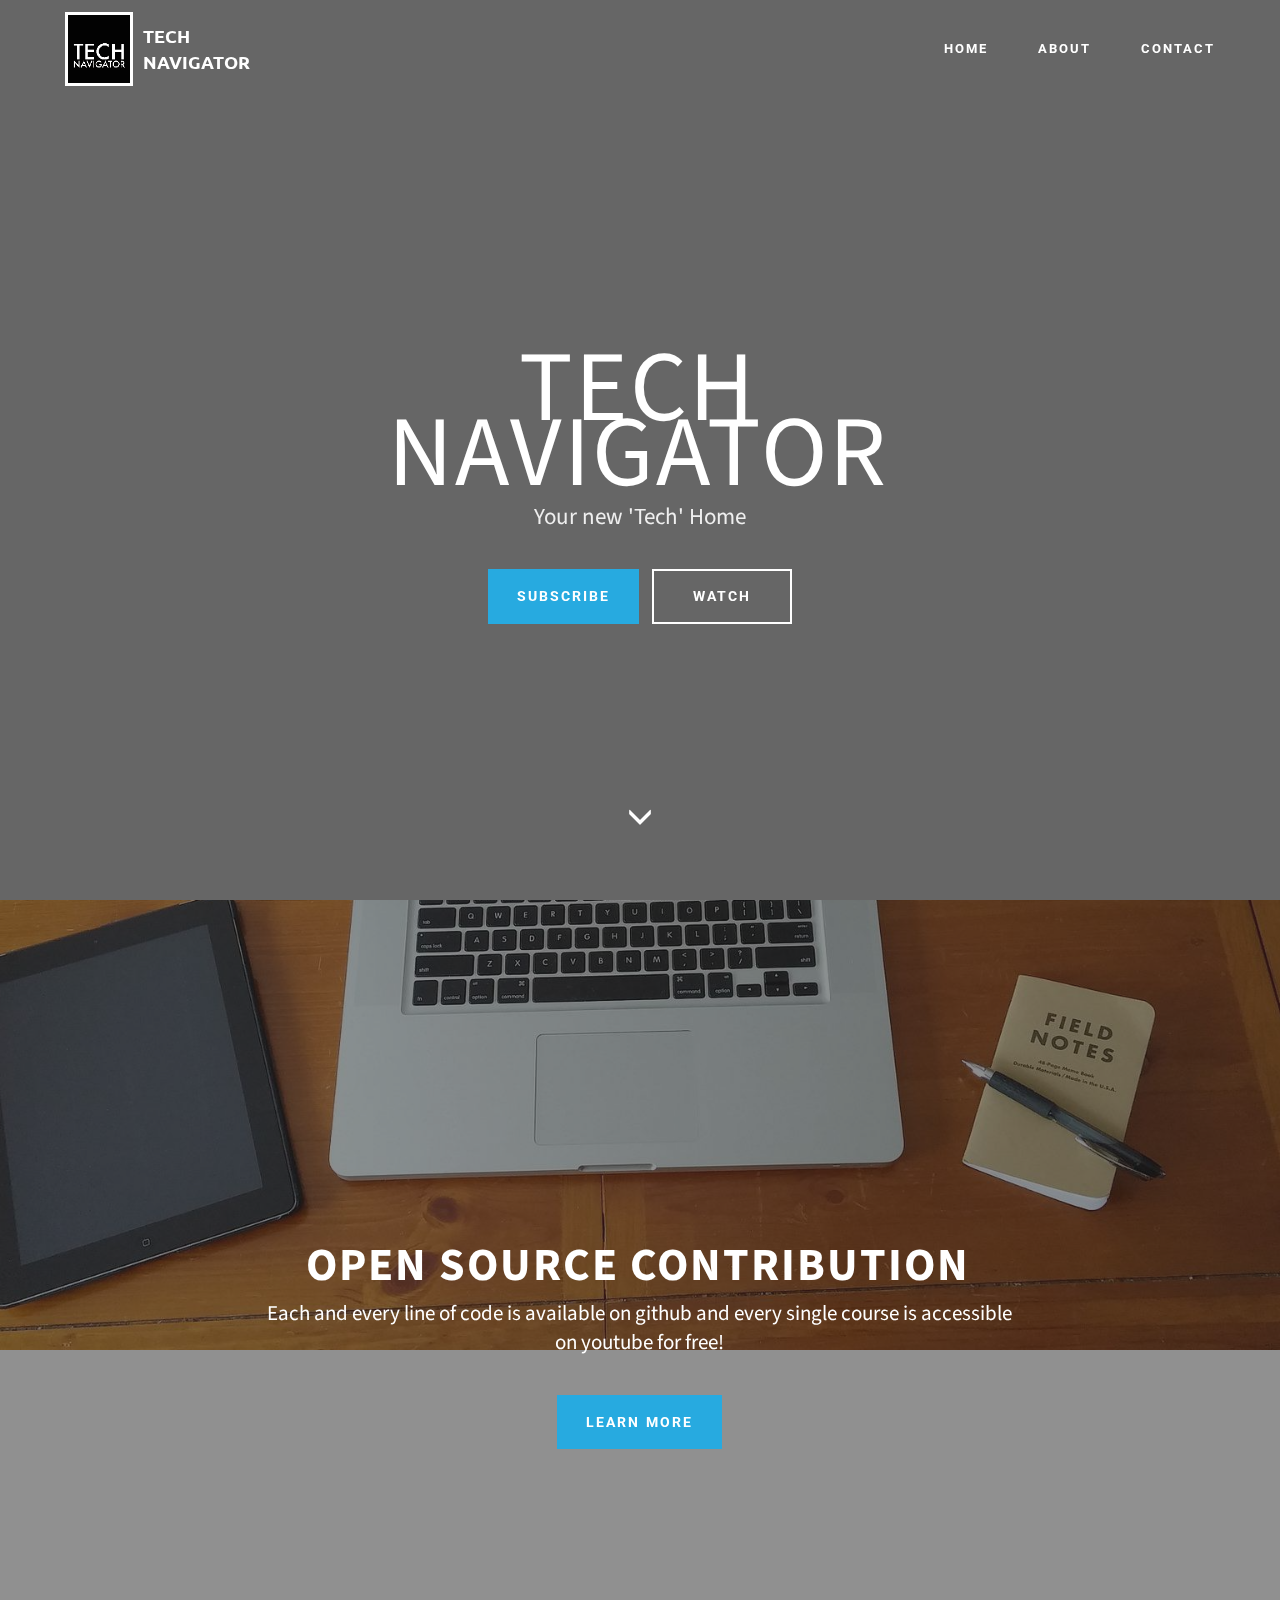
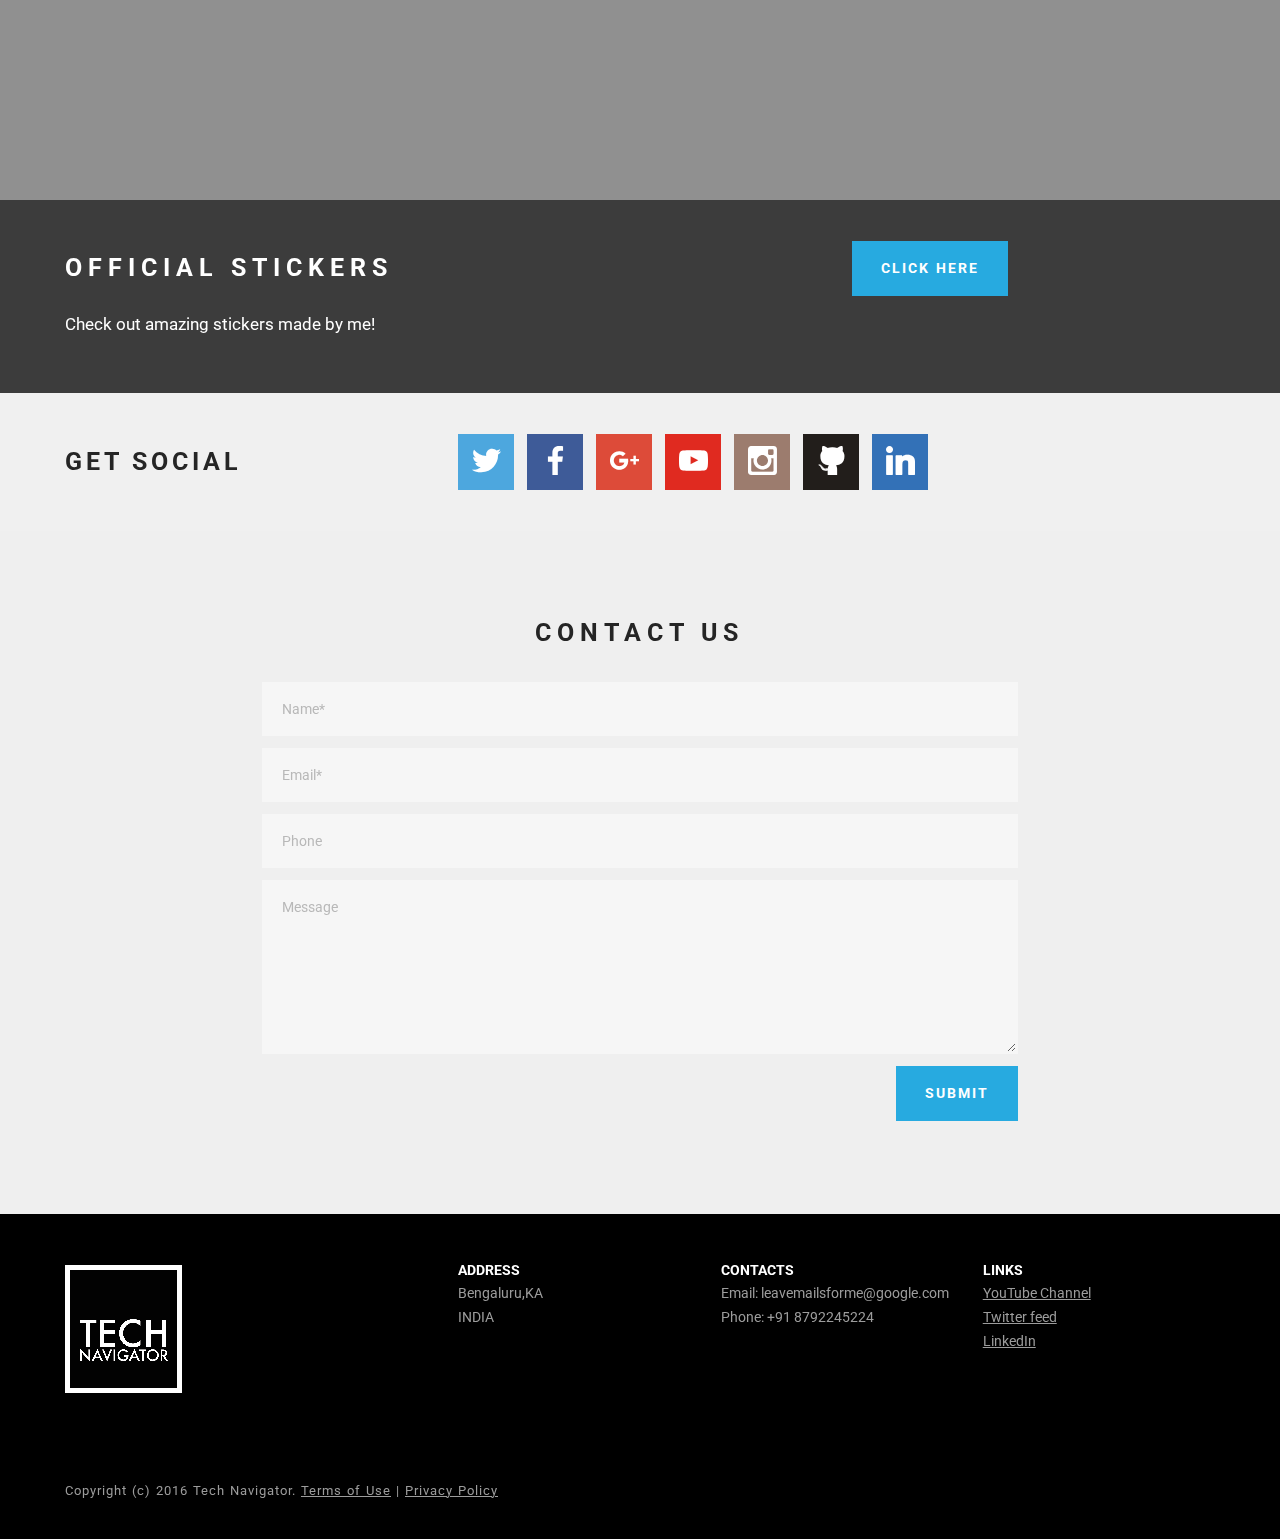
==== commit 9be27dcf: "r11" ====
--- a/index.html
+++ b/index.html
@@ -20,7 +20,7 @@
   <!-- Paste any valid HTML code here. The code will be inserted to the end of <head> section, right before </head> -->
 </head>
 <body>
-<section class="engine"><a rel="nofollow" href="https://mobirise.com">Mobirise easy website builder+<section class="engine"><a rel="nofollow" href="https://mobirise.com">Mobirise mac website creator </a></section>
 <section class="mbr-navbar mbr-navbar--freeze mbr-navbar--absolute mbr-navbar--transparent mbr-navbar--sticky mbr-navbar--auto-collapse" id="menu-9">
     <div class="mbr-navbar__section mbr-section">
@@ -139,7 +139,7 @@
                             <div class="hide" data-form-alert-success="true">Thanks for filling out the form!</div>
                         </div>
                         <form action="https://mobirise.com/" method="post" data-form-title="CONTACT US">
-                            <input type="hidden" value="1Ku60bnbR7dwLgJPHSjY0pDj+l10hH0d3arol1ZSJafs/FvfCr0bGq7lhU5NNKpgb6w3Pp1PDjisDp9xvithhccKBp+FXj8LhmdqUry1zgg//em5UzDapGGVMYiGqhB0" data-form-email="true">
+                            <input type="hidden" value="YBDMwsBW2nAfCUoZu7QuE255TrCpDAJ25m4WIG0AtZjwiYSECUKz/2pok3nW2WK5NcJjO8W8f9SUgINZ/5pmvJgmJa8dFM3snLZJeGcC8b8Xb9LQ2+ga7u4HmDBbacOE" data-form-email="true">
                             <div class="form-group">
                                 <input type="text" class="form-control" name="name" required="" placeholder="Name*" data-form-field="Name">
                             </div>
@@ -176,8 +176,7 @@
                     <div class="col-sm-4">
                         <p class="mbr-contacts__text"><strong>CONTACTS</strong><br>
 Email: leavemailsforme@google.com<br>
-Phone: +91 8792245224<br>
-Fax: +1 (0) 000 0000 002</p>
+Phone: +91 8792245224<br></p>
                     </div>
                     <div class="col-sm-4"><p class="mbr-contacts__text"><strong>LINKS</strong></p><ul class="mbr-contacts__list"><li><a href="http://youtube.com/amitnvaidya" target="_blank" class="text-gray">YouTube Channel</a></li><li><a href="https://twitter.com/amitnv" target="_blank" class="text-gray">Twitter feed</a><a class="mbr-contacts__link text-gray" href="https://mobirise.com/mobirise-free-win.zip"></a></li><li><a href="https://in.linkedin.com/in/amitnv" target="_blank" class="text-gray">LinkedIn</a><a class="mbr-contacts__link text-gray" href="https://mobirise.com/mobirise-free-mac.zip"></a></li></ul></div>
                 </div>
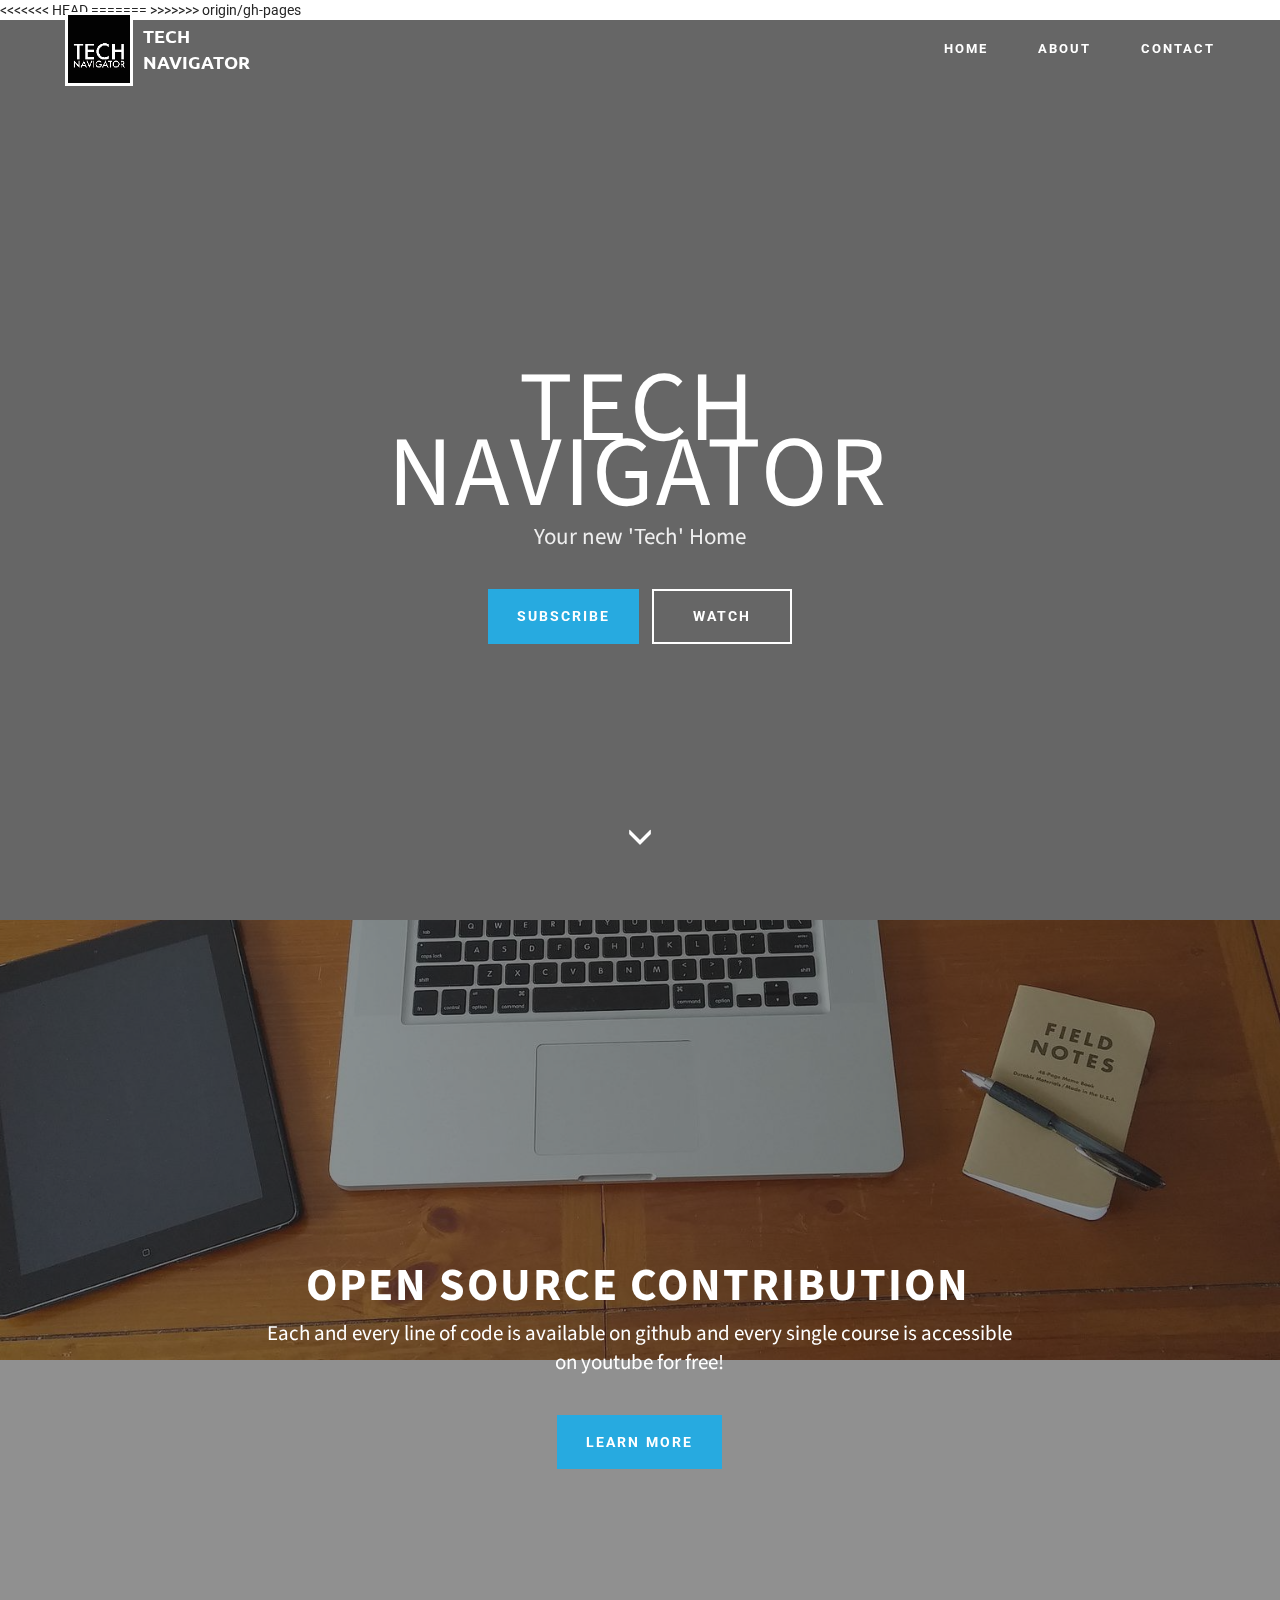
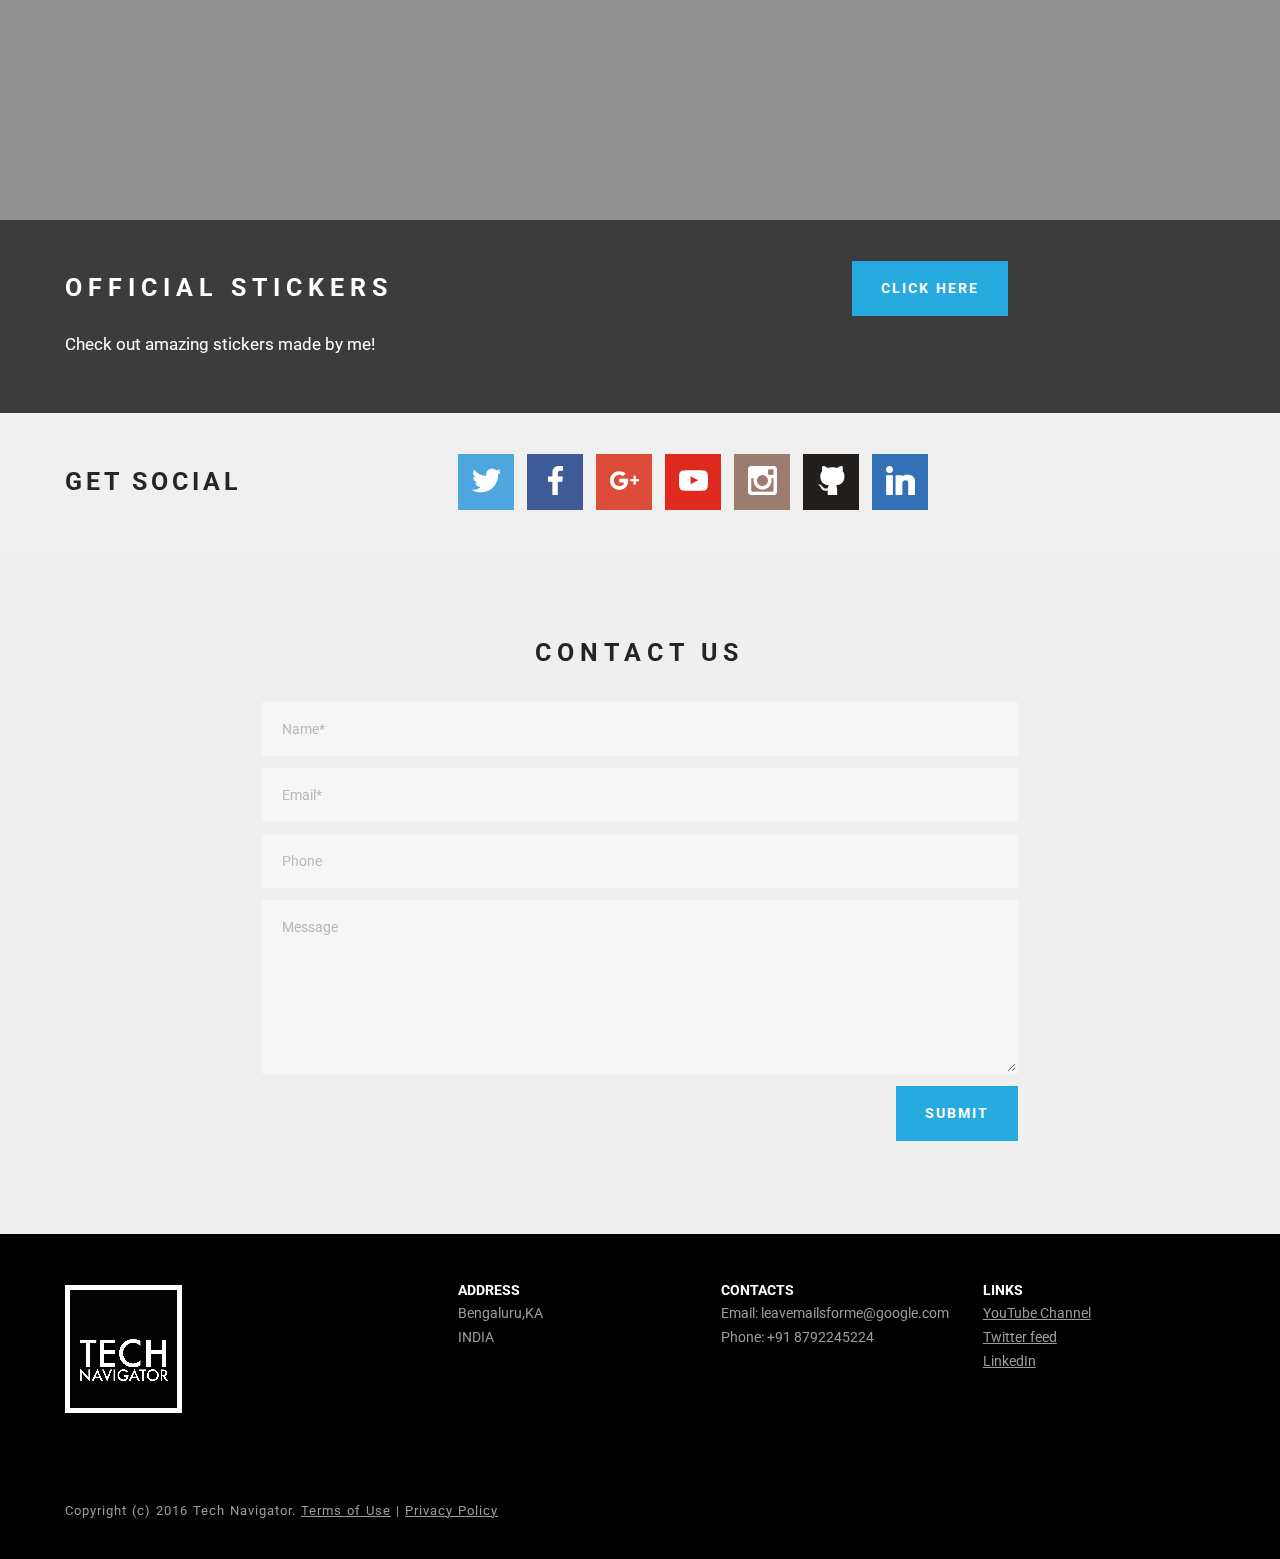
==== commit 1b5762ca: "Merge remote-tracking branch 'origin/gh-pages' into gh-pages" ====
--- a/index.html
+++ b/index.html
@@ -1,7 +1,6 @@
 <!DOCTYPE html>
 <html>
 <head>
-  <!-- Site made with Mobirise Website Builder v2.8.5, https://mobirise.com -->
   <meta charset="UTF-8">
   <meta http-equiv="X-UA-Compatible" content="IE=edge">
   <meta name="generator" content="Mobirise v2.8.5, mobirise.com">
@@ -15,13 +14,15 @@
   <link rel="stylesheet" href="assets/socicon/css/socicon.min.css">
   <link rel="stylesheet" href="assets/mobirise/css/style.css">
   <link rel="stylesheet" href="assets/mobirise/css/mbr-additional.css" type="text/css">
-  
-  
-  <!-- Paste any valid HTML code here. The code will be inserted to the end of <head> section, right before </head> -->
 </head>
 <body>
-<section class="engine"><a rel="nofollow" href="https://mobirise.com">Mobirise mac website creator+<<<<<<< HEAD
+<section class="engine"><a rel="nofollow" href="https://mobirise.com">Mobirise web page software </a></section>
+=======
+<section class="engine"><a rel="nofollow" href="https://mobirise.com">Mobirise mac website creator
+</a></section>
+>>>>>>> origin/gh-pages
 <section class="mbr-navbar mbr-navbar--freeze mbr-navbar--absolute mbr-navbar--transparent mbr-navbar--sticky mbr-navbar--auto-collapse" id="menu-9">
     <div class="mbr-navbar__section mbr-section">
         <div class="mbr-section__container container">
@@ -139,7 +140,7 @@
                             <div class="hide" data-form-alert-success="true">Thanks for filling out the form!</div>
                         </div>
                         <form action="https://mobirise.com/" method="post" data-form-title="CONTACT US">
-                            <input type="hidden" value="YBDMwsBW2nAfCUoZu7QuE255TrCpDAJ25m4WIG0AtZjwiYSECUKz/2pok3nW2WK5NcJjO8W8f9SUgINZ/5pmvJgmJa8dFM3snLZJeGcC8b8Xb9LQ2+ga7u4HmDBbacOE" data-form-email="true">
+                            <input type="hidden" value="v37zhgjL0q2k8HoXewISA1MpGTPKXdEpfCywu8eQIQ2AJ2fGLXXRYDBn24/rwjP9XpiJHGrEXBHIi53lb697H+N0n4jL1A2v/oOTgGPk9xIn787FjvsbCc+KP9uqg6NJ" data-form-email="true">
                             <div class="form-group">
                                 <input type="text" class="form-control" name="name" required="" placeholder="Name*" data-form-field="Name">
                             </div>
@@ -210,4 +211,4 @@
   
   <!-- Paste any valid HTML code here. The code will be inserted to the end of <body> section, right before </body> -->
 </body>
-</html>+</html>
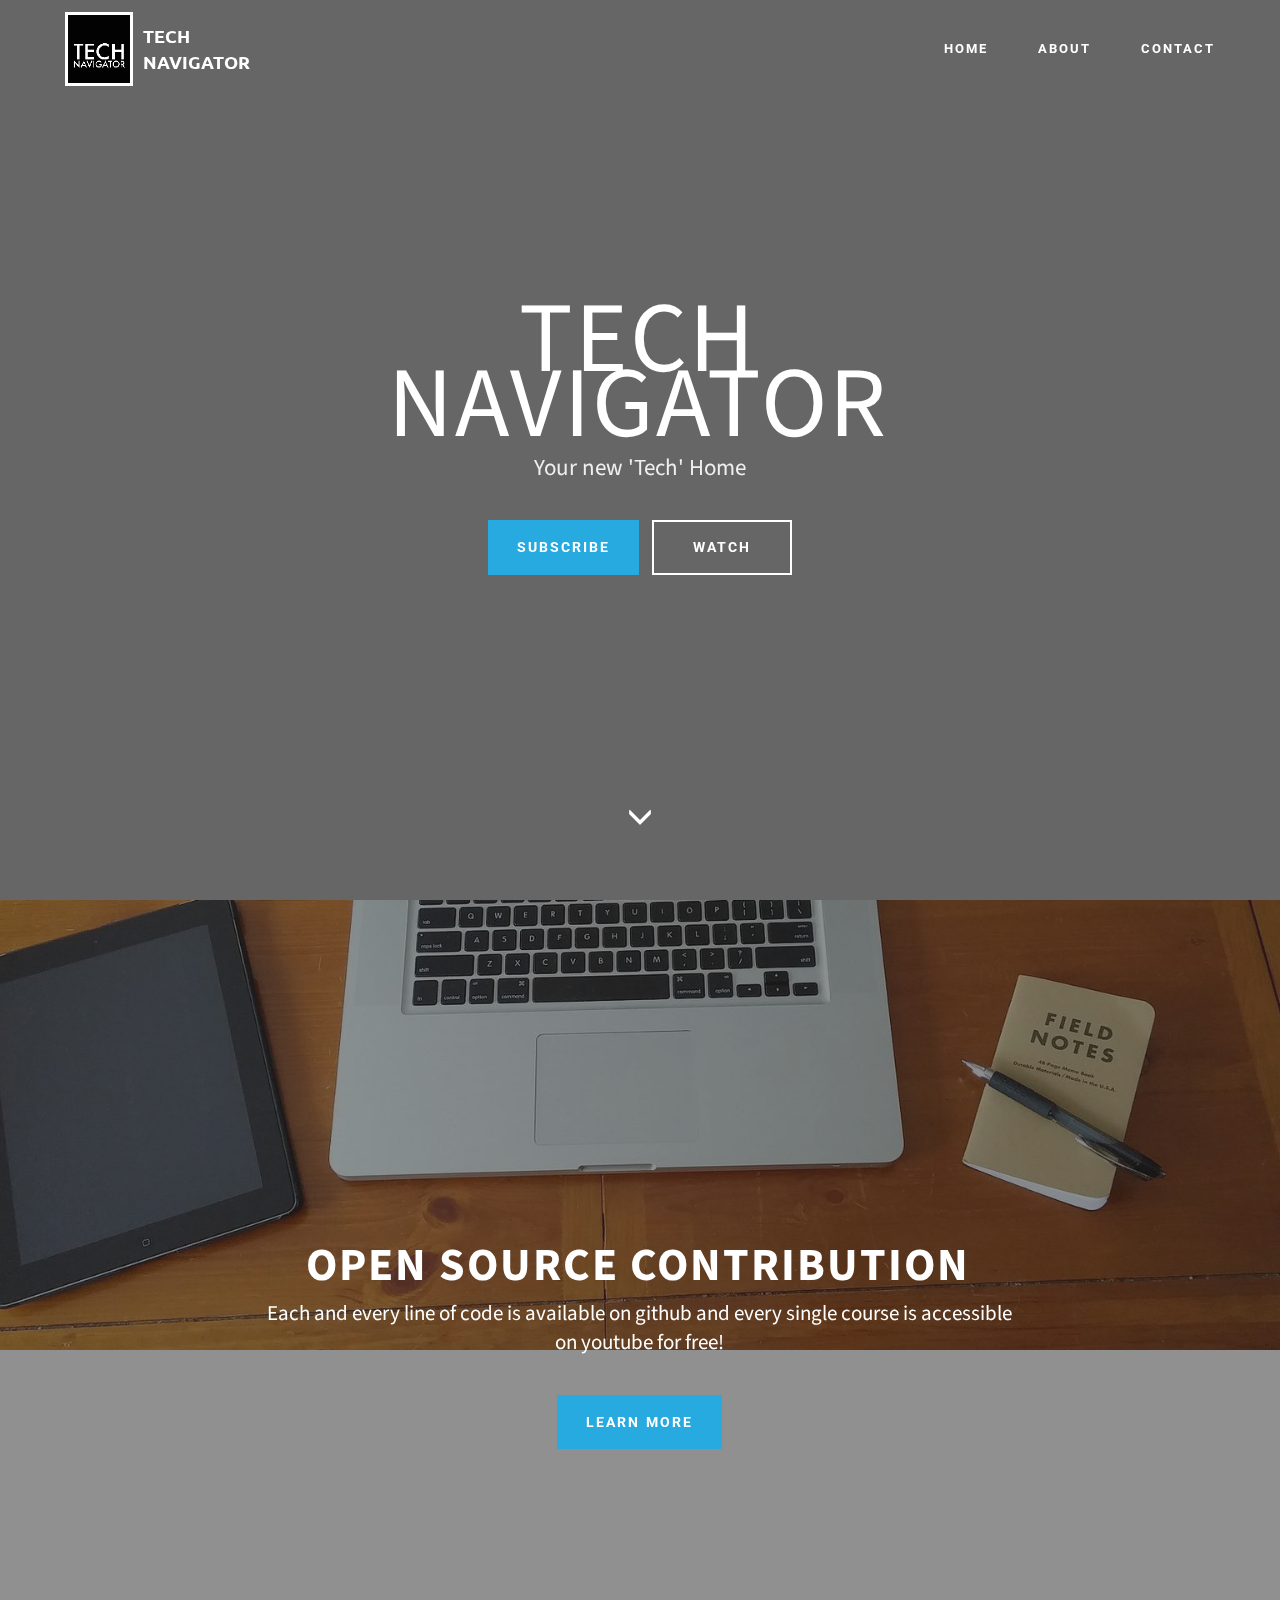
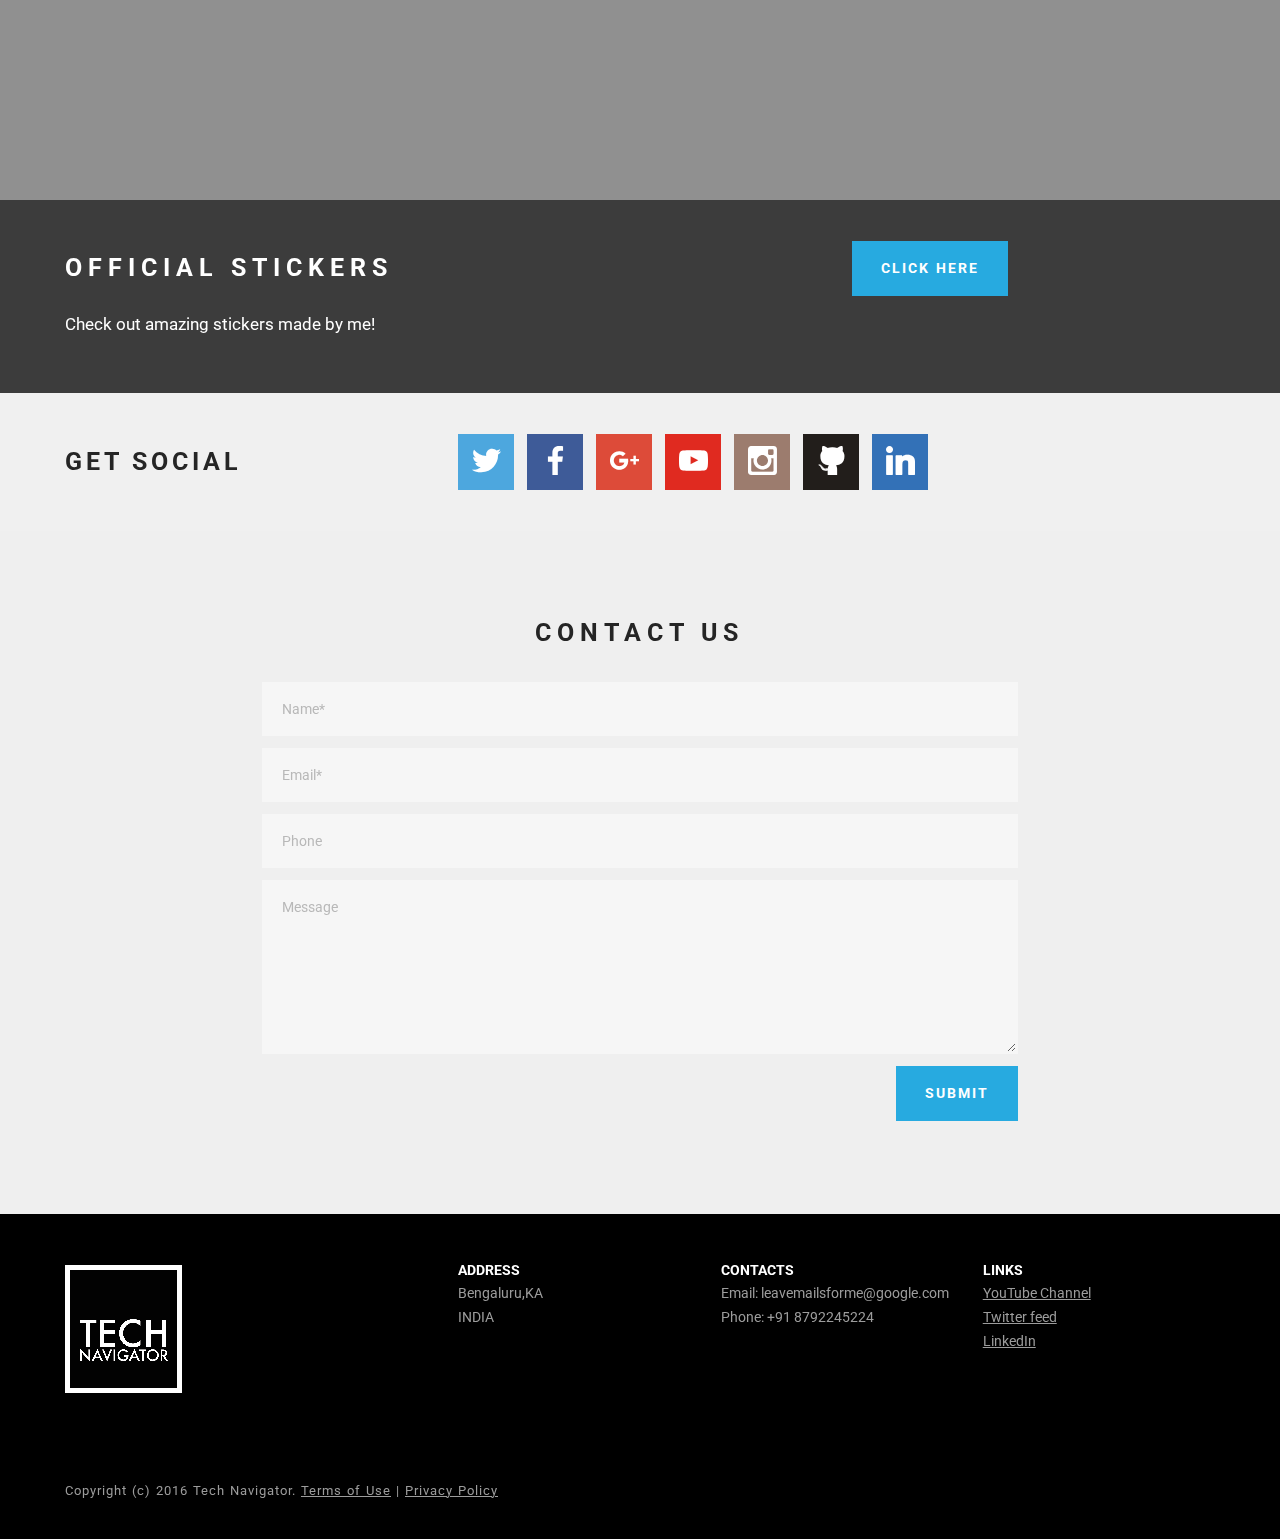
==== commit e9a7b921: "new1" ====
--- a/index.html
+++ b/index.html
@@ -1,6 +1,7 @@
 <!DOCTYPE html>
 <html>
 <head>
+  <!-- Site made with Mobirise Website Builder v2.8.5, https://mobirise.com -->
   <meta charset="UTF-8">
   <meta http-equiv="X-UA-Compatible" content="IE=edge">
   <meta name="generator" content="Mobirise v2.8.5, mobirise.com">
@@ -14,15 +15,13 @@
   <link rel="stylesheet" href="assets/socicon/css/socicon.min.css">
   <link rel="stylesheet" href="assets/mobirise/css/style.css">
   <link rel="stylesheet" href="assets/mobirise/css/mbr-additional.css" type="text/css">
+  
+  
+  <!-- Paste any valid HTML code here. The code will be inserted to the end of <head> section, right before </head> -->
 </head>
 <body>
-<<<<<<< HEAD
-<section class="engine"><a rel="nofollow" href="https://mobirise.com">Mobirise web page software+<section class="engine"><a rel="nofollow" href="https://mobirise.com">Mobirise best web design software for mac </a></section>
-=======
-<section class="engine"><a rel="nofollow" href="https://mobirise.com">Mobirise mac website creator
-</a></section>
->>>>>>> origin/gh-pages
 <section class="mbr-navbar mbr-navbar--freeze mbr-navbar--absolute mbr-navbar--transparent mbr-navbar--sticky mbr-navbar--auto-collapse" id="menu-9">
     <div class="mbr-navbar__section mbr-section">
         <div class="mbr-section__container container">
@@ -45,8 +44,8 @@
     </div>
 </section>
 
-<section class="mbr-box mbr-section mbr-section--relative mbr-section--fixed-size mbr-section--full-height mbr-section--bg-adapted" id="header4-8" data-bg-video="https://www.youtube.com/embed/uNCr7NdOJgw?rel=0&amp;autoplay=0&amp;loop=0">
-    <div class="mbr-box__magnet mbr-box__magnet--sm-padding mbr-box__magnet--center-center mbr-after-navbar">
+<section class="mbr-box mbr-section mbr-section--relative mbr-section--fixed-size mbr-section--full-height mbr-section--bg-adapted mbr-after-navbar" id="header4-8" data-bg-video="https://www.youtube.com/embed/uNCr7NdOJgw?rel=0&amp;autoplay=0&amp;loop=0">
+    <div class="mbr-box__magnet mbr-box__magnet--sm-padding mbr-box__magnet--center-center">
         <div class="mbr-overlay" style="opacity: 0.6; background-color: rgb(0, 0, 0);"></div>
         <div class="mbr-box__container mbr-section__container container">
             <div class="mbr-box mbr-box--stretched"><div class="mbr-box__magnet mbr-box__magnet--center-center">
@@ -140,7 +139,7 @@
                             <div class="hide" data-form-alert-success="true">Thanks for filling out the form!</div>
                         </div>
                         <form action="https://mobirise.com/" method="post" data-form-title="CONTACT US">
-                            <input type="hidden" value="v37zhgjL0q2k8HoXewISA1MpGTPKXdEpfCywu8eQIQ2AJ2fGLXXRYDBn24/rwjP9XpiJHGrEXBHIi53lb697H+N0n4jL1A2v/oOTgGPk9xIn787FjvsbCc+KP9uqg6NJ" data-form-email="true">
+                            <input type="hidden" value="hGS7Currs8p8D/nhzGRfply4MJnYHqoXaTOrgJTFvET/VJAx2tRIla0AHd+6woTpwJigeGYvDPEnf6h2eBLsHwcta0AiI/KVvQ8gAH/XxQXqphi/s7x3+86vZG0DzN9/" data-form-email="true">
                             <div class="form-group">
                                 <input type="text" class="form-control" name="name" required="" placeholder="Name*" data-form-field="Name">
                             </div>
@@ -211,4 +210,4 @@
   
   <!-- Paste any valid HTML code here. The code will be inserted to the end of <body> section, right before </body> -->
 </body>
-</html>
+</html>--- a/assets/mobirise/css/mbr-additional.css
+++ b/assets/mobirise/css/mbr-additional.css
@@ -46,3 +46,18 @@
   font-family: 'Ubuntu', sans-serif;
   font-size: 18px;
 }
+#msg-box3-9 .mbr-header .mbr-header__text {
+  text-align: center;
+}
+#msg-box3-9 .mbr-header .mbr-header__subtext {
+  text-align: center;
+}
+#msg-box4-11 .mbr-header__text {
+  color: #ffffff;
+}
+#msg-box4-11 .mbr-header__subtext {
+  color: #ffffff;
+}
+#msg-box4-11 .mbr-article {
+  color: #ffffff;
+}
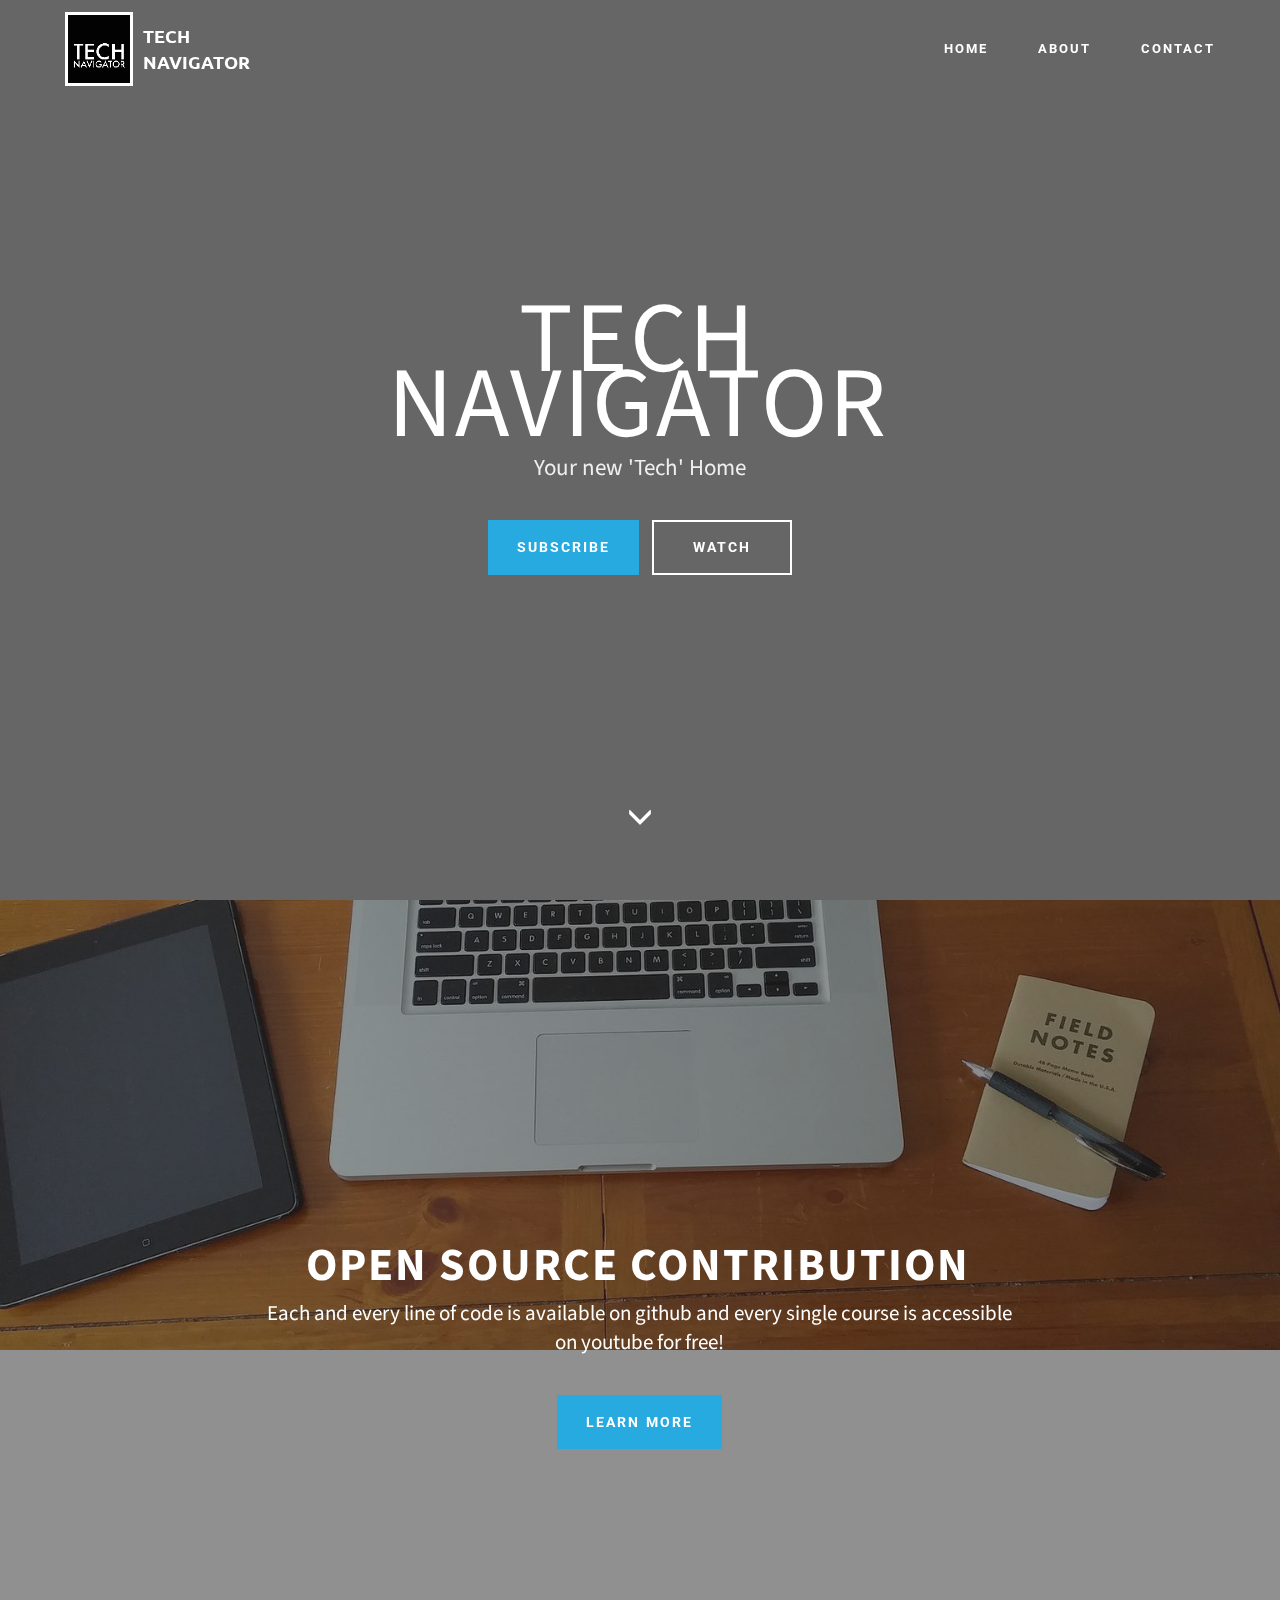
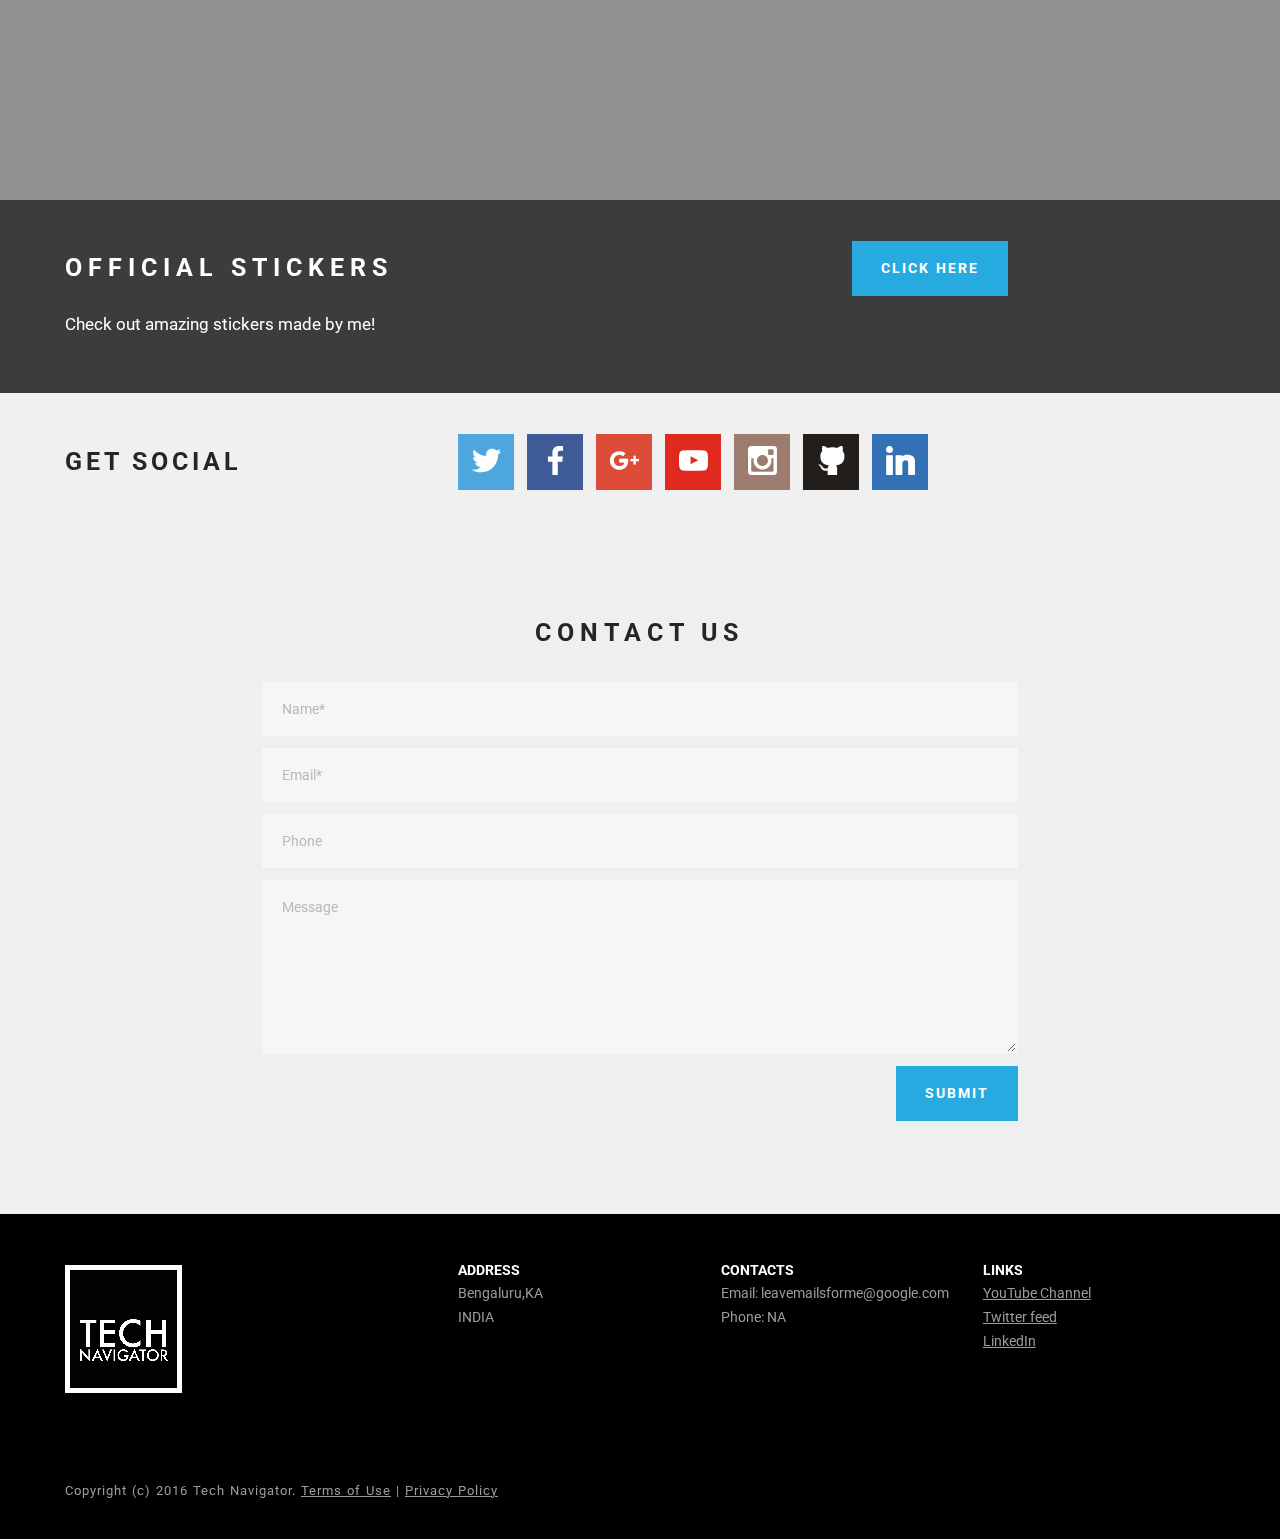
==== commit fa60c01a: "Update index.html" ====
--- a/index.html
+++ b/index.html
@@ -20,7 +20,7 @@
   <!-- Paste any valid HTML code here. The code will be inserted to the end of <head> section, right before </head> -->
 </head>
 <body>
-<section class="engine"><a rel="nofollow" href="https://mobirise.com">Mobirise best web design software for mac+<section class="engine"><a rel="nofollow" href="https://mobirise.com">Mobirise best web design software for mac
 </a></section>
 <section class="mbr-navbar mbr-navbar--freeze mbr-navbar--absolute mbr-navbar--transparent mbr-navbar--sticky mbr-navbar--auto-collapse" id="menu-9">
     <div class="mbr-navbar__section mbr-section">
@@ -176,7 +176,7 @@
                     <div class="col-sm-4">
                         <p class="mbr-contacts__text"><strong>CONTACTS</strong><br>
 Email: leavemailsforme@google.com<br>
-Phone: +91 8792245224<br></p>
+Phone: NA<br></p>
                     </div>
                     <div class="col-sm-4"><p class="mbr-contacts__text"><strong>LINKS</strong></p><ul class="mbr-contacts__list"><li><a href="http://youtube.com/amitnvaidya" target="_blank" class="text-gray">YouTube Channel</a></li><li><a href="https://twitter.com/amitnv" target="_blank" class="text-gray">Twitter feed</a><a class="mbr-contacts__link text-gray" href="https://mobirise.com/mobirise-free-win.zip"></a></li><li><a href="https://in.linkedin.com/in/amitnv" target="_blank" class="text-gray">LinkedIn</a><a class="mbr-contacts__link text-gray" href="https://mobirise.com/mobirise-free-mac.zip"></a></li></ul></div>
                 </div>
@@ -210,4 +210,4 @@
   
   <!-- Paste any valid HTML code here. The code will be inserted to the end of <body> section, right before </body> -->
 </body>
-</html>+</html>
